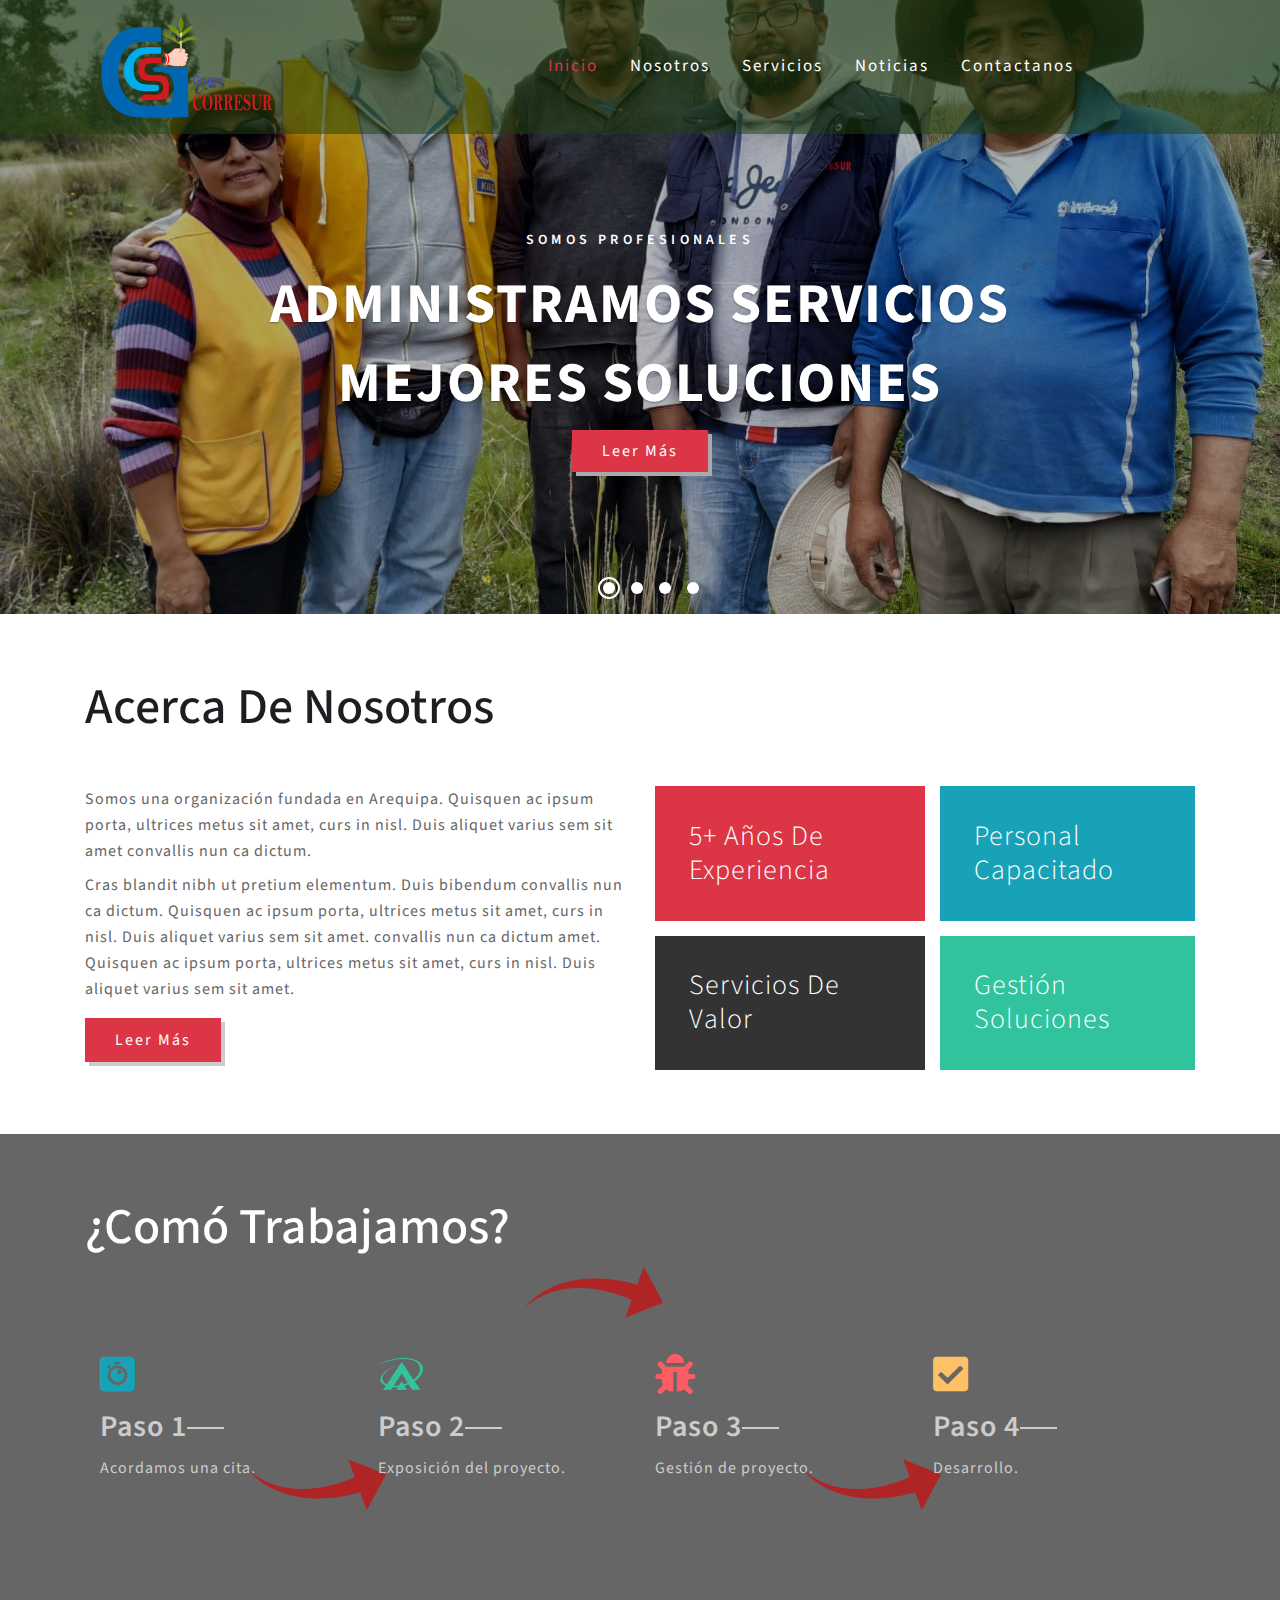
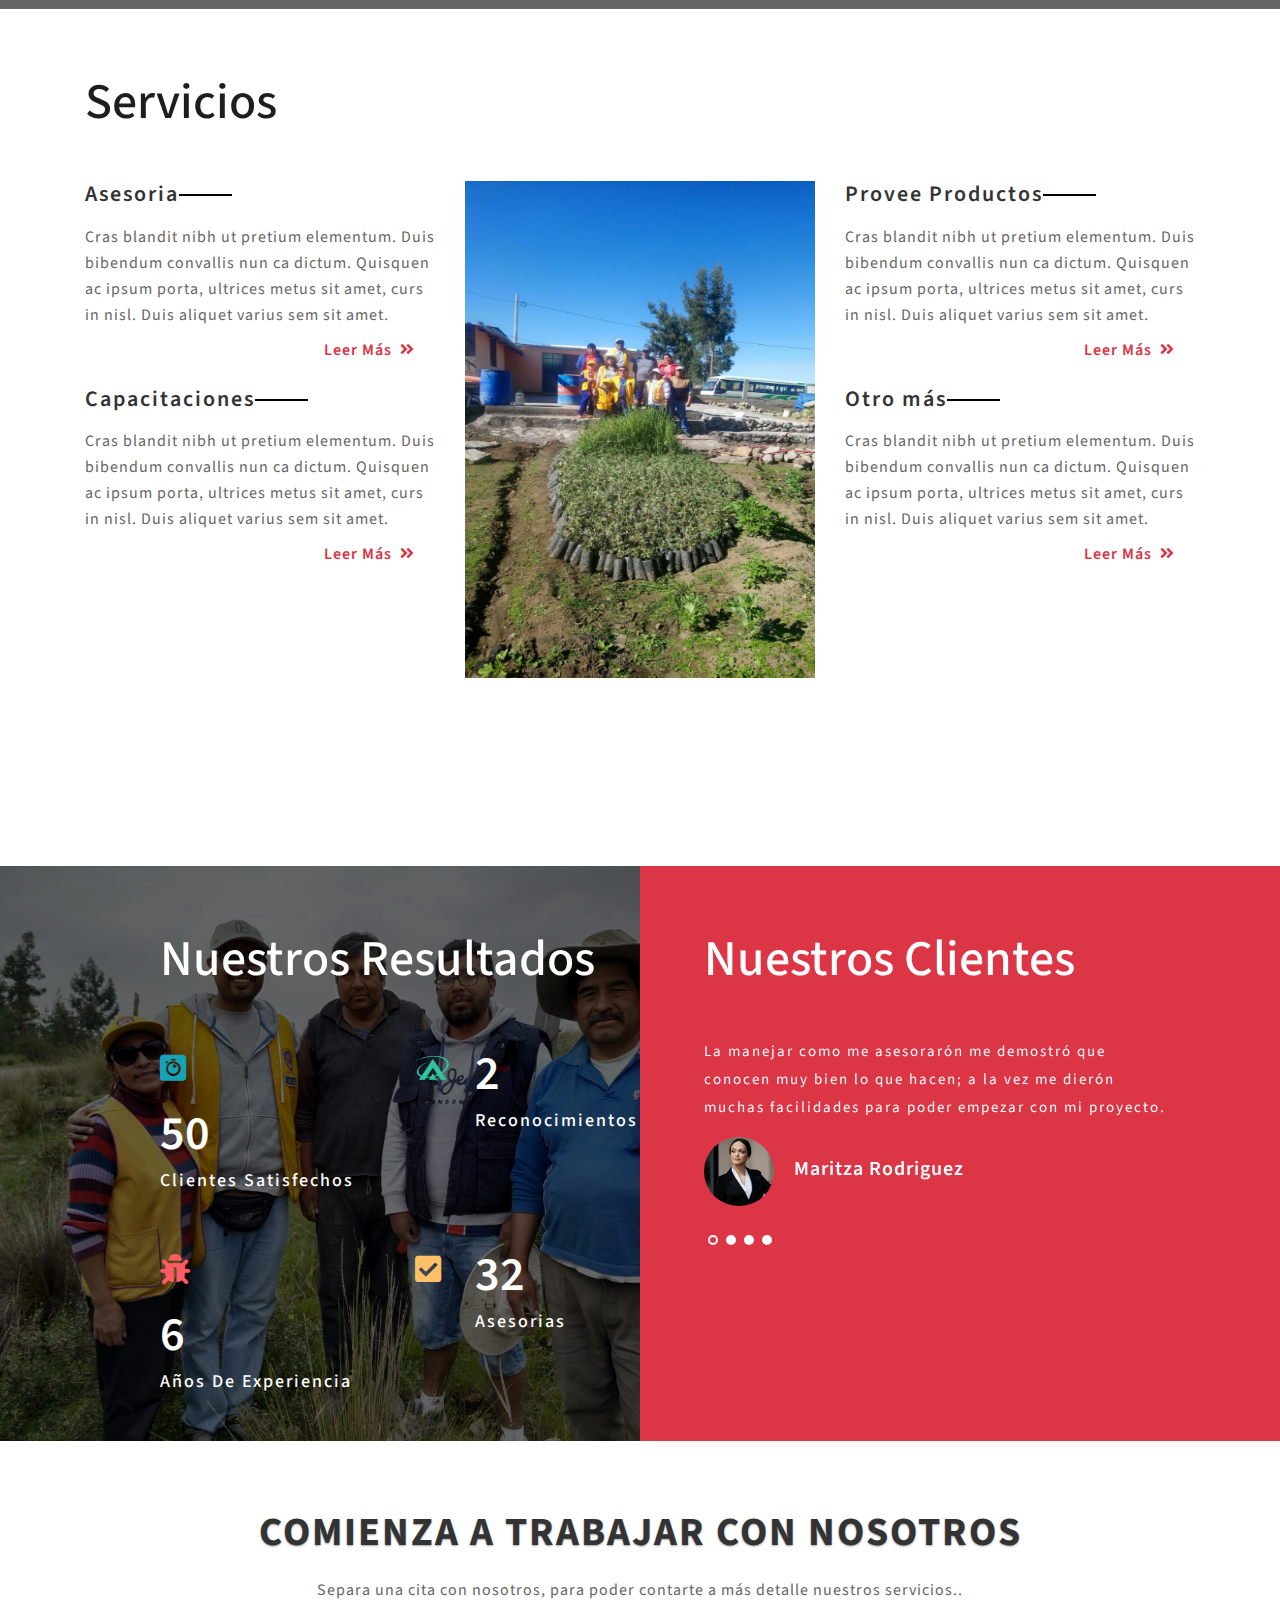
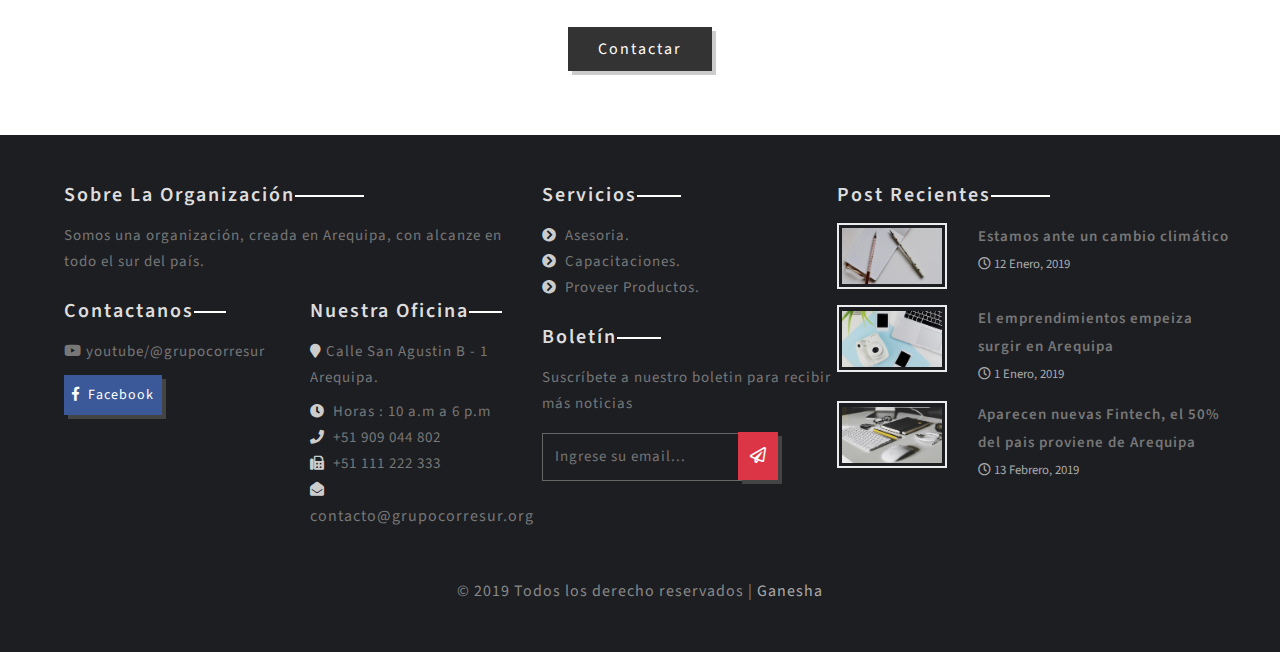
==== primero/index.html @ c4245fae "Primera Plantilla terminada" ====
<!DOCTYPE html>
<html lang="en">
<head>
<title>Grupo Corredores del Sur</title>
	
	<!-- Meta tag Keywords -->
	<meta name="viewport" content="width=device-width, initial-scale=1">
	<meta charset="utf-8">
	<meta name="keywords" content="Corresur Ganesha Arequipa Perú" />
	<script type="application/x-javascript">
		addEventListener("load", function () {
			setTimeout(hideURLbar, 0);
		}, false);

		function hideURLbar() {
			window.scrollTo(0, 1);
		}
	</script>
	<!--// Meta tag Keywords -->
    
	<!-- css files -->
	<link rel="stylesheet" href="css/bootstrap.css"> <!-- Bootstrap-Core-CSS -->
	<link rel="stylesheet" href="css/style.css" type="text/css" media="all" /> <!-- Style-CSS --> 
	<link rel="stylesheet" href="css/mystyles.css" type="text/css" media="all" /> <!-- Style-CSS -->
	<link rel="stylesheet" href="css/fontawesome-all.css"> <!-- Font-Awesome-Icons-CSS -->
	<!-- //css files -->
	
	<link rel="stylesheet" href="css/flexslider.css" type="text/css" media="all" /><!-- for testimonials -->

	<!--web font-->
	<link href="//fonts.googleapis.com/css?family=Source+Sans+Pro:200,200i,300,300i,400,400i,600,600i,700,700i,900,900i&amp;subset=cyrillic,cyrillic-ext,greek,greek-ext,latin-ext,vietnamese" rel="stylesheet">
	<!--//web font-->

</head>

<body>

<!-- header -->
<header>
	<div class="container">
		<nav class="navbar navbar-expand-lg navbar-light">
			<a class="navbar-brand align-items-center" href="index.html">
				<span><img src="images/logo.png" id="logo"></span>
			</a>
			<button class="navbar-toggler ml-md-auto" type="button" data-toggle="collapse" data-target="#navbarSupportedContent" aria-controls="navbarSupportedContent"
				aria-expanded="false" aria-label="Toggle navigation">
				<span class="navbar-toggler-icon"></span>
			</button>

			<div class="collapse navbar-collapse" id="navbarSupportedContent">
				<ul class="navbar-nav mx-auto text-center">
					<li class="nav-item active  mr-lg-3">
						<a class="nav-link" href="index.html">Inicio
							<span class="sr-only">(current)</span>
						</a>
					</li>
					<li class="nav-item  mr-lg-3">
						<a class="nav-link" href="about.html">Nosotros</a>
					</li>
					<li class="nav-item  mr-lg-3">
						<a class="nav-link" href="services.html">Servicios</a>
					</li>
					<li class="nav-item  mr-lg-3">
						<a class="nav-link" href="blog.html">Noticias</a>
					</li>
					<!--
					<li class="nav-item dropdown mr-lg-3">
						<a class="nav-link dropdown-toggle" href="#" id="navbarDropdown" role="button" data-toggle="dropdown" aria-haspopup="true"
							aria-expanded="false">
							CONOCENOS
						</a>
						<div class="dropdown-menu" aria-labelledby="navbarDropdown">
							<a class="dropdown-item" href="blog.html">Noticias</a>
<!--							<div class="dropdown-divider"></div> --
							<a class="dropdown-item" href="about.html">¿Quienes somos?</a>
						</div>
					</li>-->
					<li class="nav-item">
						<a class="nav-link" href="contact.html">Contactanos</a>
					</li>
				</ul>
<!--				<div class="buttons">
					<p><i class="fas mr-1 fa-phone"></i>+51 949 044 802</p>
				</div>
-->
			</div>
		</nav>
	</div>
</header>
<!-- //header -->

<!-- banner -->
<section class="banner" id="home">
	<div class="callbacks_container">
		<ul class="rslides" id="slider3">
			<li>
				<div class="slider-info bg1 w3-agile-grid">
					<div class="bs-slider-overlay">
					<div class="banner-text container agile-info">
						<h5 class="tag text-center mb-3 text-uppercase">Somos profesionales </h5>
						<h1 class="movetxt text-center agile-title text-uppercase">Administramos Servicios</h1>
						<h2 class="movetxt text-center mb-3 agile-title text-uppercase">Mejores Soluciones</h2>
						<a class="bt mt-4 text-capitalize" href="#" data-toggle="modal" data-target="#exampleModalCenter" role="button"> leer más
						</a>
					</div>
					</div>
				</div>
			</li>
			<li>
				<div class="slider-info bg2 w3-agile-grid">
					<div class="bs-slider-overlay">
					<div class="banner-text container agile-info">
						<h5 class="tag text-center mb-3 text-uppercase">Somos únicos</h5>
						<h4 class="movetxt text-center agile-title text-uppercase">Gestion de Capital </h4>
						<h4 class="movetxt text-center mb-3 agile-title text-uppercase">Mejores Soluciones </h4>
						<a class="bt mt-4 text-capitalize" href="#" data-toggle="modal" data-target="#exampleModalCenter" role="button"> leer más
						</a>
					</div>
					</div>
				</div>
			</li>
			<li>
				<div class="slider-info bg3 w3-agile-grid">
					<div class="bs-slider-overlay">
					<div class="banner-text container agile-info">
						<h5 class="tag text-center mb-3 text-uppercase">Somos Creactivos</h5>
						<h4 class="movetxt text-center agile-title text-uppercase">Creamos soluciones</h4>
						<h4 class="movetxt text-center mb-3 agile-title text-uppercase">Alta Calidad </h4>
						<a class="bt mt-4 text-capitalize" href="#" data-toggle="modal" data-target="#exampleModalCenter" role="button"> leer más
						</a>
					</div>
					</div>
				</div>
			</li>
			<li>
				<div class="slider-info bg4 w3-agile-grid">
					<div class="bs-slider-overlay">
					<div class="banner-text container agile-info">
						<h5 class="tag text-center mb-3 text-uppercase">somos tu apoyo</h5>
						<h4 class="movetxt text-center agile-title text-uppercase">Gente Capacitada</h4>
						<h4 class="movetxt text-center mb-3 agile-title text-uppercase">Ideas Innovadoras </h4>
						<a class="bt mt-4 text-capitalize" href="#" data-toggle="modal" data-target="#exampleModalCenter" role="button"> leer más
						</a>
					</div>
					</div>
				</div>
			</li>
		</ul>
	</div>
</section>
<!-- //banner -->

<!-- about -->
<section class="about py-5">
	<div class="container py-md-3">
		<h3 class="heading mb-md-5 mb-4">acerca de nosotros</h3>
		<div class="row about-grids agile-info">
			<div class="col-lg-6 mb-lg-0 w3-agile-grid mb-5">
				<p>Somos una organización fundada en Arequipa. Quisquen ac ipsum porta, ultrices metus sit amet,
				curs in nisl. Duis aliquet varius sem sit amet convallis nun ca dictum.</p>
				<p class="mt-2 mb-3">Cras blandit nibh ut pretium elementum. Duis bibendum convallis nun ca dictum. Quisquen ac ipsum porta, ultrices metus sit amet,
				curs in nisl. Duis aliquet varius sem sit amet. convallis nun ca dictum amet. Quisquen ac ipsum porta, ultrices metus sit amet,
					curs in nisl. Duis aliquet varius sem sit amet.</p>
				<a href="about.html">Leer Más </a>
			</div>
			<div class="col-lg-3 col-md-4 w3-agile-grid pr-md-0">
				<h3 class="margin">5+ años de experiencia</h3>
				<h3 class="black">Servicios de valor</h3>
			</div>
			<div class="col-lg-3 col-md-4 w3-agile-grid mt-md-0 mt-4">
				<h3 class="margin green">Personal Capacitado</h3>
				<h3 class="grey">Gestión Soluciones</h3>
			</div>
		</div>
	</div>
</section>
<!-- //about -->

<!-- how we work -->
<section class="work">
	<div class="work-layer py-5">
	<div class="container py-md-3">
		<h3 class="heading mb-lg-5 mb-4">¿Comó trabajamos?</h3>
		<div class="row join agile-info">
			<div class="col-md-3 col-sm-6 steps-reach w3-agile-grid">
				<span class="fab fa-algolia"></span>
				<h4>Paso 1</h4>
				<p>Acordamos una cita.</p>
				<div class="style-border">
					<img src="images/sty1.png" alt="">
				</div>
			</div>
			<div class="col-md-3 col-sm-6 mt-sm-0 mt-5 steps-reach w3-agile-grid">
				<span class="fab fa-asymmetrik"></span>
				<h4>Paso 2</h4>
				<p>Exposición del proyecto.</p>
				<div class="style-border second-border">
					<img src="images/sty2.png" alt="">
				</div>
			</div>
			<div class="col-md-3 col-sm-6 mt-md-0 mt-5 pt-md-0 pt-sm-5 steps-reach w3-agile-grid">
				<span class="fas fa-bug" aria-hidden="true"></span>
				<h4>Paso 3</h4>
				<p>Gestión de proyecto.</p>
				<div class="style-border">
					<img src="images/sty1.png" alt="">
				</div>
			</div>
			<div class="col-md-3 col-sm-6 mt-md-0 mt-5 pt-md-0 pt-sm-5 steps-reach w3-agile-grid">
				<span class="fas fa-check-square" aria-hidden="true"></span>
				<h4>Paso 4</h4>
				<p>Desarrollo.</p>
			</div>
		</div>
	</div>
	</div>
</section>
<!-- //how we work -->

<!-- management services -->
<section class="services py-5">
	<div class="container agile-info py-md-3">
		<h3 class="heading mb-lg-5 mb-4">Servicios</h3>
		<div class="row service_grids">
			<div class="col-lg-4 w3-agile-grid">
				<div class="grid">
					<h4 class="mb-3">Asesoria</h4>
					<p>Cras blandit nibh ut pretium elementum. Duis bibendum convallis nun ca dictum. Quisquen ac ipsum porta, ultrices metus sit amet,
					curs in nisl. Duis aliquet varius sem sit amet.</p>
					<a href="#" data-toggle="modal" data-target="#exampleModalCenter" role="button">Leer Más <span class="fas ml-1 fa-angle-double-right"></span> </a>
				</div>
				<div class="grid mt-4">
					<h4 class="mb-3">Capacitaciones</h4>
					<p>Cras blandit nibh ut pretium elementum. Duis bibendum convallis nun ca dictum. Quisquen ac ipsum porta, ultrices metus sit amet,
					curs in nisl. Duis aliquet varius sem sit amet.</p>
					<a href="#" data-toggle="modal" data-target="#exampleModalCenter" role="button">Leer Más <span class="fas ml-1 fa-angle-double-right"></span> </a>
				</div>
			</div>
			<div class="col-lg-4 col-md-6 my-lg-0 my-5">
				<img src="images/vertical.jpg" alt="" class="img-fluid" id="imgVertical"/>
			</div>
			<div class="col-lg-4 w3-agile-grid">
				<div class="grid">
					<h4 class="mb-3">Provee Productos</h4>
					<p>Cras blandit nibh ut pretium elementum. Duis bibendum convallis nun ca dictum. Quisquen ac ipsum porta, ultrices metus sit amet,
					curs in nisl. Duis aliquet varius sem sit amet.</p>
					<a href="#" data-toggle="modal" data-target="#exampleModalCenter" role="button">Leer Más <span class="fas ml-1 fa-angle-double-right"></span> </a>
				</div>
				<div class="grid mt-4">
					<h4 class="mb-3">Otro más</h4>
					<p>Cras blandit nibh ut pretium elementum. Duis bibendum convallis nun ca dictum. Quisquen ac ipsum porta, ultrices metus sit amet,
					curs in nisl. Duis aliquet varius sem sit amet.</p>
					<a href="#" data-toggle="modal" data-target="#exampleModalCenter" role="button">Leer Más <span class="fas ml-1 fa-angle-double-right"></span> </a>
				</div>
			</div>
		</div>
	</div>
</section>
<!-- //management services -->

<!-- servicesbottom -->
<section class="service-bottom">
	<div class="container-fluid">
		<div class="row">
			<!-- Counter -->
			<div class="col-lg-6 p-0 services-bottom">
				<div class="layer agile-info">
					<h3 class="heading mb-lg-5 mb-4">Nuestros Resultados</h3>
					<div class="row">
						<div class="col-sm-6 col-6 agileits_w3layouts_about_counter_left w3-agile-grid">
							<div class="countericon">
								<span class="fab fa-algolia" aria-hidden="true"></span>
							</div>
							<div class="counterinfo agile-info">
								<p class="counter">50</p>
								<h3>Clientes Satisfechos</h3>
							</div>
							<div class="clearfix"> </div>
						</div>
						<div class="col-sm-6 col-6 agileits_w3layouts_about_counter_left w3-agile-grid">
							<div class="countericon">
								<span class="fab fa-asymmetrik" aria-hidden="true"></span>
							</div>
							<div class="counterinfo agile-info">
								<p class="counter">2</p>
								<h3>Reconocimientos</h3>
							</div>
							<div class="clearfix"> </div>
						</div>
						<div class="col-sm-6 col-6 mt-5 agileits_w3layouts_about_counter_left w3-agile-grid">
							<div class="countericon">
								<span class="fas fa-bug" aria-hidden="true"></span>
							</div>
							<div class="counterinfo agile-info">
								<p class="counter">6</p>
								<h3>Años de Experiencia</h3>
							</div>
							<div class="clearfix"> </div>
						</div>
						<div class="col-sm-6 col-6 mt-5 agileits_w3layouts_about_counter_left w3-agile-grid">
							<div class="countericon">
								<span class="fas fa-check-square" aria-hidden="true"></span>
							</div>
							<div class="counterinfo agile-info">
								<p class="counter">32</p>
								<h3>Asesorias</h3>
							</div>
							<div class="clearfix"> </div>
						</div>
					</div>
				</div>
			</div>
			<!-- //Counter -->
			<!-- Clients -->
			<div class=" col-lg-6 clients">
				<h3 class="heading mb-lg-5 mb-4">Nuestros Clientes</h3>
				<section class="slider w3-agile-grid">
					<div class="flexslider">
						<ul class="slides">
							<li>
									<p>La manejar como me asesorarón me demostró que conocen muy bien lo que hacen; a la vez me dierón muchas facilidades para poder empezar con mi proyecto.</p>
									<div class="client">
										<img src="images/c1.jpg" alt="" />
										<h5>Maritza Rodriguez</h5>
										<div class="clearfix"> </div>
									</div>
							</li>
							<li>
									<p>Lorem ipsum dolor sit amet, consectetur adipiscing elit, sed do eiusmod tempor incididunt ut labore et dolore magna aliqua. Ut enim ad minim veniam, quis nostrud exercitation .</p>
									<div class="client">
									<img src="images/c1.jpg" alt="" />
										<h5>Erick Tamayo</h5>
										<div class="clearfix"> </div>
									</div>
							</li>
							<li>
									<p>Lorem ipsum dolor sit amet, consectetur adipiscing elit, sed do eiusmod tempor incididunt ut labore et dolore magna aliqua. Ut enim ad minim veniam, quis nostrud exercitation .</p>
									<div class="client">
									<img src="images/c1.jpg" alt="" />
										<h5>Kenny Lazo</h5>
										<div class="clearfix"> </div>
									</div>
							</li>
							<li>
									<p>Lorem ipsum dolor sit amet, consectetur adipiscing elit, sed do eiusmod tempor incididunt ut labore et dolore magna aliqua. Ut enim ad minim veniam, quis nostrud exercitation .</p>
									<div class="client">
									<img src="images/c1.jpg" alt="" />
										<h5>Arturo Mendez</h5>
										<div class="clearfix"> </div>
									</div>
							</li>
						</ul>
					</div>
				</section>
			</div>
			<div class="clearfix"> </div>
			<!-- //Clients -->
		</div>
	</div>
</section>
<!-- //servicesbottom -->

<!-- quotes -->
<section class="quotes py-5 text-center">
	<div class="container py-md-3">
		<div class="quotes-info agile-info-quotes">
			<h3 class="mb-3">Comienza a trabajar con nosotros</h3>
			<p>Separa una cita con nosotros, para poder contarte a más detalle nuestros servicios..</p>
			<a class="bt mt-4 text-capitalize start" href="contact.html" role="button"> Contactar</a>
		</div>
	</div>
</section>
<!-- //quotes -->

<!-- footer -->	
<footer>
	<div class="container-fluid p-5">
		<div class="row footer-gap">
			<div class="col-lg-5 mb-lg-0 mb-4">
				<h3 class="text-capitalize mb-3">Sobre la Organización</h3>
				<p>Somos una organización, creada en Arequipa, con alcanze en todo el sur del país. </p>
				<div class="row mt-4">
					<div class="col-md-6">
						<h3 class="text-capitalize mb-3">Contactanos</h3>
						<p><span class="fab fa-youtube mb-4"></span> youtube/@grupocorresur</p>
						<a href="#" class="facebook mr-2"><span class="fab mr-1 fa-facebook-f"></span> Facebook</a>
					</div>
					<div class="col-md-6 mt-md-0 mt-5">
						<h3 class="text-capitalize mb-3">Nuestra Oficina</h3>
						<address class="mb-0">
							<p class="mb-2"><i class="fas fa-map-marker"></i> Calle San Agustin B - 1<br> Arequipa.</p>
							<p><i class="fas mr-1 fa-clock"></i> Horas : 10 a.m a 6 p.m</p>
							<p><i class="fas mr-1 fa-phone"></i> +51 909 044 802</p>
							<p><i class="fas mr-1 fa-fax"></i> +51 111 222 333 </p>
							<p><i class="fas mr-1 fa-envelope-open"></i> <a href="mailto:contacto@grupocorresur.org">contacto@grupocorresur.org</a></p>
						</address>
					</div>
				</div>
			</div>
			<div class="col-lg-3 col-md-6 mt-lg-0 mt-sm-0 p-md-0">
				<h3 class="text-capitalize mb-3">Servicios</h3>
				<ul>
					<li><i class="fas mr-1 fa-chevron-circle-right"></i> Asesoria.</li>
					<li><i class="fas mr-1 fa-chevron-circle-right"></i> Capacitaciones.</li>
					<li><i class="fas mr-1 fa-chevron-circle-right"></i> Proveer Productos.</li>
				</ul>
				<h3 class="text-capitalize mt-4 mb-3">Boletín</h3>
				<p class="mb-3">Suscríbete a nuestro boletin para recibir más noticias</p>
				<form action="#" method="post">
					<input type="email" name="Email" placeholder="Ingrese su email..." required="">
					<button class="btn1"><i class="far fa-paper-plane"></i></button>
					<div class="clearfix"> </div>
				</form>
			</div>
			<div class="col-lg-4 col-md-6 mt-lg-0 mt-md-0 mt-4 p-md-0">
				<h3 class="text-capitalize mb-3">Post Recientes</h3>
				<div class="blog-grids row mb-3">
					<div class="col-md-4 col-sm-3 col-4 pr-sm-3 pr-0 blog-grid-left">
						<a href="single.html">
							<img src="images/f1.jpg" class="img-fluid" alt="">
						</a>
					</div>
					<div class="col-md-8 col-sm-9 col-8 blog-grid-right">
						<h5>
							<a href="single.html">Estamos ante un cambio climático</a>
						</h5>
						<div class="sub-meta">
							<span>
								<i class="far fa-clock"></i> 12 Enero, 2019</span>
						</div>
					</div>
				</div>
				<div class="blog-grids row mb-3">
					<div class="col-md-4 col-sm-3 col-4 pr-sm-3 pr-0 blog-grid-left">
						<a href="single.html">
							<img src="images/f2.jpg" class="img-fluid" alt="">
						</a>
					</div>
					<div class="col-md-8 col-sm-9 col-8 blog-grid-right">
						<h5>
							<a href="single.html">El emprendimientos empeiza surgir en Arequipa</a>
						</h5>
						<div class="sub-meta">
							<span>
								<i class="far fa-clock"></i> 1 Enero, 2019</span>
						</div>
					</div>
				</div>
				<div class="blog-grids row">
					<div class="col-md-4 col-sm-3 col-4 pr-sm-3 pr-0 blog-grid-left">
						<a href="single.html">
							<img src="images/f3.jpg" class="img-fluid" alt="">
						</a>
					</div>
					<div class="col-md-8 col-sm-9 col-8 blog-grid-right">
						<h5>
							<a href="single.html">Aparecen nuevas Fintech, el 50% del pais proviene de Arequipa </a>
						</h5>
						<div class="sub-meta">
							<span>
								<i class="far fa-clock"></i> 13 Febrero, 2019</span>
						</div>
					</div>
				</div>
			</div>
		</div>
	</div>
	<div class="copyright pb-sm-5 pb-4 text-center">
		<p>© 2019 Todos los derecho reservados | <a href="http://www.ganesha.pe" target="_blank">Ganesha</a></p>
	</div>
</footer>
<!-- footer -->

	<!-- Vertically centered Modal -->
	<div class="modal fade" id="exampleModalCenter" tabindex="-1" role="dialog" aria-labelledby="exampleModalCenterTitle" aria-hidden="true">
	  <div class="modal-dialog modal-dialog-centered" role="document">
		<div class="modal-content">
		  <div class="modal-header">
			<h5 class="modal-title text-uppercase text-center" id="exampleModalLongTitle"><span class="fab fa-asymmetrik"></span> Grupo Corresur</h5>
			<button type="button" class="close" data-dismiss="modal" aria-label="Close">
			  <span aria-hidden="true">&times;</span>
			</button>
		  </div>
		  <div class="modal-body">
			<img src="images/banner1.jpg" class="img-fluid mb-3" alt="Modal Image" />
			Vivamus eget est in odio tempor interdum. Mauris maximus fermentum arcu, ac finibus ante. Sed mattis risus at ipsum elementum, ut auctor turpis cursus. Sed sed odio pharetra, aliquet velit cursus, vehicula enim. Mauris porta aliquet magna, eget laoreet ligula.
		  </div>
		  <div class="modal-footer">
			<button type="button" class="btn btn-secondary" data-dismiss="modal">Close</button>
			<button type="button" class="btn btn-primary">Save changes</button>
		  </div>
		</div>
	  </div>
	</div>
	<!-- //Vertically centered Modal -->

	<!-- js -->
	<script type="text/javascript" src="js/jquery-2.1.4.min.js"></script>
	<script type="text/javascript" src="js/bootstrap.js"></script> <!-- Necessary-JavaScript-File-For-Bootstrap --> 
	<!-- //js -->	
	
	<!-- Stats-Number-Scroller-Animation-JavaScript -->
		<script src="js/waypoints.min.js"></script> 
		<script src="js/counterup.min.js"></script> 
		<script>
			jQuery(document).ready(function( $ ) {
				$('.counter').counterUp({
					delay: 100,
					time: 1000
				});
			});
		</script>
	<!-- //Stats-Number-Scroller-Animation-JavaScript -->
	
	<!-- Banner Responsiveslides -->
	<script src="js/responsiveslides.min.js"></script>
	<script>
		// You can also use "$(window).load(function() {"
		$(function () {
			// Slideshow 4
			$("#slider3").responsiveSlides({
				auto: true,
				pager: true,
				nav: false,
				speed: 500,
				namespace: "callbacks",
				before: function () {
					$('.events').append("<li>before event fired.</li>");
				},
				after: function () {
					$('.events').append("<li>after event fired.</li>");
				}
			});

		});
	</script>
	<!-- // Banner Responsiveslides -->

	<!-- start-smoth-scrolling -->
	<script src="js/SmoothScroll.min.js"></script>
	<script type="text/javascript" src="js/move-top.js"></script>
	<script type="text/javascript" src="js/easing.js"></script>
	<script type="text/javascript">
		jQuery(document).ready(function($) {
			$(".scroll").click(function(event){		
				event.preventDefault();
				$('html,body').animate({scrollTop:$(this.hash).offset().top},1000);
			});
		});
	</script>
	<!-- here stars scrolling icon -->
	<script type="text/javascript">
		$(document).ready(function() {
			/*
				var defaults = {
				containerID: 'toTop', // fading element id
				containerHoverID: 'toTopHover', // fading element hover id
				scrollSpeed: 1200,
				easingType: 'linear' 
				};
			*/
								
			$().UItoTop({ easingType: 'easeOutQuart' });
								
			});
	</script>
	<!-- //here ends scrolling icon -->
	<!-- start-smoth-scrolling -->

	<!-- FlexSlider-JavaScript -->
	<script defer src="js/jquery.flexslider.js"></script>
	<script type="text/javascript">
		$(function(){
			SyntaxHighlighter.all();
				});
				$(window).load(function(){
				$('.flexslider').flexslider({
					animation: "slide",
					start: function(slider){
						$('body').removeClass('loading');
					}
			});
		});
	</script>
	<!-- //FlexSlider-JavaScript -->

</body>
</html>
---- primero/css/style.css ----
/*--
Author: W3layouts
Author URL: http://w3layouts.com
License: Creative Commons Attribution 3.0 Unported
License URL: http://creativecommons.org/licenses/by/3.0/
--*/
body{
	padding:0;
	margin:0;
	background:#fff;
	position:relative;
	font-family: 'Source Sans Pro', sans-serif;
}
body a{
    transition:0.5s all;
	-webkit-transition:0.5s all;
	-moz-transition:0.5s all;
	-o-transition:0.5s all;
	-ms-transition:0.5s all;
}
a:hover{
	text-decoration:none;
}
input[type="button"],input[type="submit"],.contact-form input[type="submit"]{
	transition:0.5s all;
	-webkit-transition:0.5s all;
	-moz-transition:0.5s all;
	-o-transition:0.5s all;
	-ms-transition:0.5s all;
}
h1,h2,h3,h4,h5,h6{
	margin:0;	
}	
p{
	margin:0;
}
ul{
	margin:0;
	padding:0;
}
label{
	margin:0;
}
img{
	width:100%;
}

/* header */
header {
    position: absolute;
    z-index: 9;
    width: 100%;
    background: rgba(32, 65, 15, 0.53);
}
.buttons p i {
    color: #fafff8;
    background: #dc3545;
    padding: 12px;
    font-size: 11px;
    border-radius: 50%;
}
header h1 {
    line-height: 0;
}
.navbar{
	padding: 1rem;
}
a.navbar-brand i.fas {
    font-size: 35px;
    margin-right: 10px;
    color: #e2b13c;
}

.navbar-light .navbar-brand {
    font-size: 2em;
    color: #fff;
    padding: 0;
    text-transform: uppercase;
    font-weight: 700;
    margin: 0;
    letter-spacing: 1px;
    text-shadow: 0 1px 2px rgba(0, 0, 0, 0.37);
}
a.navbar-brand span{
	color: #dc3545;
}
.navbar-light .navbar-brand:hover, .navbar-light .navbar-brand:focus {
    color: #ff2a00;
}
header h1 a span {
    color: #09db1f;
    display: block;
    font-size: 12px;
    letter-spacing: 5px;
    word-spacing: 5px;
}

.navbar-light .navbar-nav .nav-link {
    text-transform: capitalize;
    color: #fff;
    letter-spacing: 2px;
	font-size: 17px;
}
.dropdown-item{
    font-weight: 600;
    text-transform: capitalize;
    color: #333;
    letter-spacing: 2px;
}
.navbar-light .navbar-nav .nav-link:hover,
.navbar-light .navbar-nav .nav-link:focus,
.navbar-light .navbar-nav .show>.nav-link,
.navbar-light .navbar-nav .active>.nav-link,
.navbar-light .navbar-nav .nav-link.show,
.navbar-light .navbar-nav .nav-link.active ,.dropdown-item:hover{
    color: #dc3545;
    background: transparent;
    border-radius: 5px;
}
.dropdown-item.active, .dropdown-item:active {
    color: #dc3545;
    text-decoration: none;
    background-color: transparent;
}
.w3ls-btn,.w3ls-btn1:hover {
    letter-spacing: 1px;
    font-size: 15px;
    background: #e2b13c;
    border-color: #e2b13c;
}
.w3ls-btn:hover,.w3ls-btn1  {
    background: #333;
    border-color: #333;
    letter-spacing: 1px;
    font-size: 15px;
}
.buttons p {
    margin: 0;
    color: #1cff00;
    font-size: 16px;
    letter-spacing: 1px;
}
/*-- //header --*/


/*-- banner --*/
.bg1 {
    background: url(../images/banner1.jpg)no-repeat center;
    -webkit-background-size: cover;
    -moz-background-size: cover;
    -o-background-size: cover;
    -ms-background-size: cover;
    background-size: cover;
    height: 48vw;
}

.bg2 {
    background: url(../images/banner2.jpg)no-repeat center;
    -webkit-background-size: cover;
    -moz-background-size: cover;
    -o-background-size: cover;
    -ms-background-size: cover;
    background-size: cover;
    height: 48vw;
}

.bg3 {
    background: url(../images/banner3.jpg)no-repeat center;
    -webkit-background-size: cover;
    -moz-background-size: cover;
    -o-background-size: cover;
    -ms-background-size: cover;
    background-size: cover;
    height: 48vw;
}
.bg4 {
    background: url(../images/banner4.jpg)no-repeat center;
    -webkit-background-size: cover;
    -moz-background-size: cover;
    -o-background-size: cover;
    -ms-background-size: cover;
    background-size: cover;
    height: 48vw;
}

.banner-text {
    padding: 18vw 0 0;
    text-align: center;
}

/*-- text Slider --*/

#slider {
    box-shadow: none;
    -moz-box-shadow: none;
    -webkit-box-shadow: none;
    margin: 0 auto;
}

.rslides_tabs {
    list-style: none;
    padding: 0;
    background: rgba(0, 0, 0, .25);
    box-shadow: 0 0 1px rgba(255, 255, 255, .3), inset 0 0 5px rgba(0, 0, 0, 1.0);
    -moz-box-shadow: 0 0 1px rgba(255, 255, 255, .3), inset 0 0 5px rgba(0, 0, 0, 1.0);
    -webkit-box-shadow: 0 0 1px rgba(255, 255, 255, .3), inset 0 0 5px rgba(0, 0, 0, 1.0);
    font-size: 18px;
    list-style: none;
    margin: 0 auto 50px;
    max-width: 540px;
    padding: 10px 0;
    text-align: center;
    width: 100%;
}

.rslides_tabs li {
    display: inline;
    float: none;
    margin-right: 1px;
}

.rslides_tabs a {
    width: auto;
    line-height: 20px;
    padding: 9px 20px;
    height: auto;
    background: transparent;
    display: inline;
}

.rslides_tabs li:first-child {
    margin-left: 0;
}

.rslides_tabs .rslides_here a {
    background: rgba(255, 255, 255, .1);
    color: #fff;
    font-weight: bold;
}

.events {
    list-style: none;
}

.callbacks_container {
    position: relative;
}

.callbacks li {
    position: absolute;
    width: 100%;
    left: 0;
    top: 0;
}

.callbacks_tabs li {
    display: block;
    margin: 0.5em 0;
}

.callbacks_tabs a {
    height: 12px;
    width: 12px;
    display: inline-block;
    background: #fff;
    -webkit-border-radius: 50%;
    border-radius: 50%;
    -moz-border-radius: 50%;
    -ms-border-radius: 50%;
    -o-border-radius: 50%;
    position: relative;
    font-size: 0;
}

.callbacks_tabs a:after {
    content: "";
    position: absolute;
    width: 22px;
    height: 22px;
    border: 1px solid white;
    -webkit-border-radius: 50%;
    border-radius: 50%;
    -moz-border-radius: 50%;
    -ms-border-radius: 50%;
    -o-border-radius: 50%;
    top: -5px;
    left: -5px;
    -webkit-transform: scale(0);
    -moz-transform: scale(0);
    -o-transform: scale(0);
    transform: scale(0);
    -ms-transform: scale(0);
    -webkit-transition: .5s all;
    -moz-transition: .5s all;
    transition: .5s all;
}

.callbacks_here a:after {
    border-color: #fff;
    -webkit-transform: scale(1);
    -moz-transform: scale(1);
    -o-transform: scale(1);
    transform: scale(1);
    -ms-transform: scale(1);
}

/*
.callbacks_nav {
	position: absolute;
	-webkit-tap-highlight-color: rgba(0, 0, 0, 0);
	top: 78%;
	opacity: 0.7;
	z-index: 3;
	text-indent: -9999px;
	overflow: hidden;
	text-decoration: none;
	height: 34px;
	width: 34px;
	background: url("../images/left.png") no-repeat 0px 0px;
}
.callbacks_nav.prev {
	left: auto;
	background: url("../images/back.png") no-repeat 0px 0px;
	left: 18em;
}
.callbacks_nav.next {
	left: auto;
	background: url("../images/next.png") no-repeat 0px 0px;
	right: 18em;
}
.callbacks_nav:active {
	opacity: 1.0;
}
.callbacks2_nav:active {
	opacity: 1.0;
}*/

#slider-pager a {
    display: inline-block;
}

#slider-pager span {
    float: left;
}

#slider-pager span {
    width: 100px;
    height: 15px;
    background: #fff;
    display: inline-block;
    border-radius: 30em;
    opacity: 0.6;
}

#slider-pager .rslides_here a {
    background: #FFF;
    border-radius: 30em;
    opacity: 1;
}

#slider-pager a {
    padding: 0;
}

#slider-pager li {
    display: inline-block;
}

.rslides {
    position: relative;
    list-style: none;
    overflow: hidden;
    padding: 0;
    margin: 0;
    width: 100%;
}

.rslides li {
    -webkit-backface-visibility: hidden;
    position: absolute;
    display: none;
    left: 0%;
    top: 0;
    width: 100%;
}

.rslides li {
    position: relative;
    display: block;
    float: none;
}

.rslides img {
    height: auto;
    border: 0;
}

.callbacks_tabs li {
    display: inline-block;
}

.callbacks li {
    position: absolute;
    width: 100%;
    left: 0;
    top: 0;
}

.callbacks_tabs li {
    display: inline-block;
    margin: 0 0.5em;
}

.callbacks_tabs a {
    height: 12px;
    width: 12px;
    display: inline-block;
    background: #fff;
    -webkit-border-radius: 50%;
    border-radius: 50%;
    -moz-border-radius: 50%;
    -ms-border-radius: 50%;
    -o-border-radius: 50%;
    position: relative;
    font-size: 0;
}

.callbacks_tabs a:after {
    content: "";
    position: absolute;
    width: 22px;
    height: 22px;
    border: 2px solid white;
    -webkit-border-radius: 50%;
    border-radius: 50%;
    -moz-border-radius: 50%;
    -ms-border-radius: 50%;
    -o-border-radius: 50%;
    top: -5px;
    left: -5px;
    -webkit-transform: scale(0);
    -moz-transform: scale(0);
    -o-transform: scale(0);
    transform: scale(0);
    -ms-transform: scale(0);
    -webkit-transition: .5s all;
    -moz-transition: .5s all;
    transition: .5s all;
}

.callbacks_here a:after {
    border-color: #fff;
    -webkit-transform: scale(1);
    -moz-transform: scale(1);
    -o-transform: scale(1);
    transform: scale(1);
    -ms-transform: scale(1);
}

p.sub-para {
    font-size: 18px;
    color: #fff;
    letter-spacing: 2px;
    font-weight: 300;
}

.callbacks_tabs {
    list-style: none;
    position: absolute;
    left: 46.5%;
    bottom: 20px;
    z-index: 2;
    border-radius: 5px;
}

.slider-top span {
    font-weight: 600;
}

.home h3 {
    font-size: 2em;
    color: #ffffff;
    letter-spacing: 2px;
    font-weight: 400;
    line-height: 1.15em;
}

.slider-info p {
    color: #e8e8e8;
    font-size: 16px;
    letter-spacing: 3px;
    margin-top: 1em;
    text-transform: capitalize;
}

.slider-info a {
    color: #fff;
    font-size: 16px;
    background: #dc3545;
    padding: 10px 30px;
    letter-spacing: 2px;
     box-shadow: 4px 4px #aaa;
    -webkit-box-shadow: 4px 4px #aaa;
    -o-box-shadow: 4px 4px #aaa;
    -moz-box-shadow: 4px 4px #aaa;
    -ms-box-shadow: 4px 4px #aaa;
}
.slider-info a:hover {
    background: #333;
}

/* //text slider */

.bs-slider-overlay {
    position: absolute;
    top: 0;
    left: 0;
    width: 100%;
    height: 100%; 
    background: rgba(0, 0, 0, 0.3);
}
.bs-slider-overlay1 {
    width: 100%;
    height: 100%; 
	background: url(../images/dott.png)repeat 0px 0px;
    background-size: 2px;
    -webkit-background-size: 2px;
    -moz-background-size: 2px;
    -o-background-size: 2px;
    -ms-background-size: 2px;
}
h4.agile-title,h1.agile-title,h2.agile-title {
    letter-spacing: 2px;
    line-height: 1.4em;
    text-shadow: 0 1px 2px rgba(0, 0, 0, 0.37);
    font-size: 3.5em;
    font-weight: 700;
	color: #fff;
}
h5.tag {
    display: block;
    font-weight: 600;
    color: #fff;
    font-size: 14px;
    line-height: 20px;
    text-transform: uppercase;
    letter-spacing: 4.2px;
}
/*-- //banner --*/

/*-- services --*/
h2.heading,h3.heading {
    font-size: 50px;
    text-transform: capitalize;
    letter-spacing: 0px;
    color: #1d1e22;
}
.service_grids h4 {
    font-weight: 600;
    font-size: 22px;
    letter-spacing: 2px;
    color: #333;
    position: relative;
}
.service_grids h4:after {
    position: absolute;
    content: '';
    width: 15%;
    height: 2px;
    background: #000;
    top: 50%;
}
.service_grids p {
    margin: 0;
    font-size: 16px;
    letter-spacing: 1px;
    color: #666;
    line-height: 26px;
}
.service_grids a {
    font-size: 16px;
    color: #dc3545;
    letter-spacing: 1px;
    font-weight: 600;
    text-align: right;
    display: block;
    margin-top: 10px;
    margin-right: 20px;
}
/*-- //services --*/

/*-- quotes --*/
.quotes h3 {
    letter-spacing: 2px;
    line-height: 1.4em;
    text-shadow: 0 1px 2px rgba(0, 0, 0, 0.37);
    font-size: 2.5em;
    font-weight: 700;
    color: #333;
    text-transform: uppercase;
}
.quotes p {
    margin: 0;
    font-size: 16px;
    letter-spacing: 1px;
    color: #666;
    line-height: 26px;
}
.quotes-info {
    padding: 0 10em;
}
.quotes a {
    color: #fff;
    font-size: 16px;
    background: #dc3545;
    padding: 10px 30px;
    letter-spacing: 2px;
     display: inline-block;
    box-shadow: 4px 4px #ccc;
    -webkit-box-shadow: 4px 4px #ccc;
    -o-box-shadow: 4px 4px #ccc;
    -moz-box-shadow: 4px 4px #ccc;
    -ms-box-shadow: 4px 4px #ccc;
}
.quotes a.start {
    color: #fff;
    font-size: 16px;
    background: #333;
    padding: 10px 30px;
    letter-spacing: 2px;
     display: inline-block;
    box-shadow: 4px 4px #ccc;
    -webkit-box-shadow: 4px 4px #ccc;
    -o-box-shadow: 4px 4px #ccc;
    -moz-box-shadow: 4px 4px #ccc;
    -ms-box-shadow: 4px 4px #ccc;
}
.quotes a:hover{
    background: #333;
}
.quotes a.start:hover{
    background: #dc3545;
}
/*-- //quotes --*/

/*-- services-bottom --*/
.services-bottom {
    background: url(../images/banner2.jpg) no-repeat 0px 0px;
    background-size: cover;
}
.layer {
    background: rgba(0, 0, 0, 0.6);
    padding: 4em 0em 3em 13em;
	height: 100%;
}
.agileits_w3layouts_about_counter_left span {
    font-size: 30px;
    width: 60px;
    height: 60px;
    line-height: 60px;
}
.agileits_w3layouts_about_counter_left p {
    font-size: 3em;
    font-weight: 600;
    color: #fff;
}
.agileits_w3layouts_about_counter_left h3 {
    color: #fff;
    font-size: 18px;
    text-transform: capitalize;
    letter-spacing: 2px;
}
.countericon, .counterinfo {
    float: left;
}
.agileits_w3layouts_about_counter_left:nth-child(4),.agileits_w3layouts_about_counter_left:nth-child(5){
    margin-bottom: 0em;
}
/*-- //services-bottom --*/
/*-- clients--*/
.clients{
    background: #232323;
    background: #dc3545;
    padding: 4em 10em 4em 4em;
}
.clients h3,.service-bottom h3,.work h3{
	color:#fff;
}
.clients label.line{
	background:#fff;
}
.flex-active-slide p {
    line-height: 28px;
    color: #fff;
	letter-spacing:2px;
	font-size:15px;
    padding-bottom: 1em;
}

.client h5 {
    font-size: 20px;
    color: #ffffff;
    letter-spacing: 1px;
    font-weight: 600;
    float: left;
    margin-top: 1em;
    margin-left: 1em;
}
.client {
    margin-top: 0em;
}
/*-- //clients--*/

/*-- about --*/
.about-grids p{
	margin: 0;
    font-size: 16px;
    letter-spacing: 1px;
    color: #666;
    line-height: 26px;
}
.about-grids a {
    color: #fff;
    font-size: 16px;
    background: #dc3545;
    padding: 10px 30px;
    letter-spacing: 2px;
    display: inline-block;
    box-shadow: 4px 4px #ccc;
    -webkit-box-shadow: 4px 4px #ccc;
    -o-box-shadow: 4px 4px #ccc;
    -moz-box-shadow: 4px 4px #ccc;
    -ms-box-shadow: 4px 4px #ccc;
}
.about-grids a:hover {
    color: #fff;
    background: #333;
}
.about-grids h3 {
    background: #dc3545;
    padding: 1.2em;
    color: #fff;
    font-size: 28px;
     font-weight: 300;
    letter-spacing: 1px;
    text-transform: capitalize;
}
.about-grids h3.margin {
	margin-bottom: 15px;
}
h3.black {
    background: #333;
}
h3.grey {
    background: #30c39e;
}
h3.green {
    background: #17a2b8;
}

/*-- //about --*/

/*-- how we work --*/
.work {
    background: url(../images/banner2.jpg) no-repeat 0px 0px;
    background-size: cover;
     background-attachment: fixed;
}
.steps-reach p {
    font-size: 16px;
    color: #ccc;
    letter-spacing: 1px;
     line-height: 26px;
}
.steps-reach h4 {
    font-size: 30px;
    color: #ccc;
    margin-bottom: 10px;
    font-weight: 600;
    letter-spacing: 1px;
     position: relative;
}
.steps-reach h4:after {
    position: absolute;
    content: '';
    width: 15%;
    height: 2px;
    background: #ccc;
    top: 50%;
}
.steps-reach span {
    font-size: 40px;
    color: #eee;
    margin-bottom: 15px;
}
.steps-reach span.fab.fa-algolia,.service-bottom span.fab.fa-algolia {
    color: #17a2b8;
}
.steps-reach span.fab.fa-asymmetrik,.service-bottom span.fab.fa-asymmetrik {
    color: #30c39e;
}
.steps-reach span.fas.fa-bug,.service-bottom span.fas.fa-bug {
    color: #fd5c63;
}
.steps-reach span.fas.fa-check-square,.service-bottom span.fas.fa-check-square {
    color: #ffc168;
}
.steps-reach {
    position: relative;
}
.style-border {
    position: absolute;
     bottom: -50%;
    right: -49px;
    width: 63%;
    transform: rotate(-20deg);
}
.second-border {
    position: absolute;
     bottom: 95%;
    right: -49px;
    width: 63%;
    transform: rotate(20deg);
}
.join {
    margin: 6em 0 4em;
}
.work-layer {
    background: rgba(0, 0, 0, 0.6);
}
/*-- //how we work --*/

/*-- blog --*/
.blog {
    background: #f0f0f0;
}
.blog-grid1 p,.blog-grid2 p {
    font-size: 16px;
    color: #777;
    letter-spacing: 1px;
    line-height: 26px;
}
.blog-grid1 h4,.blog-grid2 h4 {
    font-size: 22px;
    margin: 15px 0;
    color: #333;
    letter-spacing: 2px;
    font-weight: 600;
}
.blog-grid1 {
    border-top: 3px solid #dc3545;
     background: #fff;
}
.blog-grid2 {
    border-top: 3px solid #dc3545;
     background: #fff;
}
.more_blog a {
    color: #fff;
    font-size: 16px;
    background: #dc3545;
    padding: 10px 30px;
    letter-spacing: 2px;
    display: inline-block;
    box-shadow: 4px 4px #ccc;
    -webkit-box-shadow: 4px 4px #ccc;
    -o-box-shadow: 4px 4px #ccc;
    -moz-box-shadow: 4px 4px #ccc;
    -ms-box-shadow: 4px 4px #ccc;
}
.more_blog a:hover {
    background: #333;
}
a.blog {
	font-size: 16px;
	color: #dc3545;
	background: #fff;
	letter-spacing: 1px;
	font-weight: 600;
	text-align: right;
	display: block;
	margin-top: 10px;
	margin-right: 20px;
}
a.blog:hover {
	color: #333;
}
.blog-page{
	background: #fff;
}
/*-- //blog --*/

/*-- footer --*/
footer h3{
    font-weight: 600;
    font-size: 20px;
    letter-spacing: 2px;
	color: #ddd;
    position: relative;
}
footer h3:after {
    position: absolute;
    content: '';
    width: 15%;
    height: 2px;
    background: #fff;
    top: 50%;
}
footer {
    background: #1d1e22;
}
footer p,footer ul li {
    font-size: 16px;
    color: #777;
    line-height: 26px;
    letter-spacing: 1px;
}
footer ul li {
    font-size: 16px;
    color: #777;
    line-height: 26px;
    letter-spacing: 1px;
	list-style-type: none;
}
footer ul li i,address p i {
    font-size: 14px;
    color: #ccc;
}
.footer-gap {
    padding: 0 2em;
}
footer  form {
    border: 1px solid #666;
    width: 80%;
	position: relative;
}
address p a{
    font-size: 16px;
    color: #777;
    line-height: 26px;
    letter-spacing: 1px;	
}
address p a:hover {
    color: #dc3545;
}
a.facebook {
    font-size: 14px;
    letter-spacing: 1px;
    background: #3b5998;
	color: #fff;
    padding: 10px 15px;
	text-align: center;
     box-shadow: 4px 4px #444;
    -webkit-box-shadow: 4px 4px #444;
    -o-box-shadow: 4px 4px #444;
    -moz-box-shadow: 4px 4px #444;
    -ms-box-shadow: 4px 4px #444;
}
a.twitter {
    font-size: 14px;
    letter-spacing: 1px;
    background: #1da1f2;
	color: #fff;
    padding: 10px 15px;
	text-align: center;
     box-shadow: 4px 4px #444;
    -webkit-box-shadow: 4px 4px #444;
    -o-box-shadow: 4px 4px #444;
    -moz-box-shadow: 4px 4px #444;
    -ms-box-shadow: 4px 4px #444;
}

.blog-grid-right h5 {
    font-size: 16px;
    color: #777;
    line-height: 26px;
    letter-spacing: 1px;
}
.blog-grid-right h5 a{
   color:#777;
}
.blog-grid-left img {
    border: 2px solid #ebecec;
    padding: .2em;
}
.sub-meta span {
    font-size: 0.8em;
    color: #a9abad;
}
footer [type="email"] {
    outline: none;
    padding: 12px 25px 12px 12px;
    color: #777;
    font-size: 15px;
    width: 83%;
    border: none;
    background: none;
    letter-spacing: 1px;
}
button.btn1 {
    color: #fff;
    border: none;
    outline: none;
    text-align: center;
    text-decoration: none;
    background: none;
    cursor: pointer;
    -webkit-transition: 0.5s all;
    -moz-transition: 0.5s all;
    -o-transition: 0.5s all;
    -ms-transition: 0.5s all;
    transition: 0.5s all;
    float: right;
    width: 17%;
     background: #dc3545;
      position: absolute;
    top: -3%;
    right: -0.5%;
    padding: 12px 0;
     box-shadow: 4px 4px #444;
    -webkit-box-shadow: 4px 4px #444;
    -o-box-shadow: 4px 4px #444;
    -moz-box-shadow: 4px 4px #444;
    -ms-box-shadow: 4px 4px #444;
}
button.btn1:hover {
    background: #fff;
    color: #333;
}

.copyright p {
    letter-spacing: 1px;
    font-size: 16px;
    color: #888;
}
.copyright p a {
    color: #aaa;
}
.copyright p a:hover {
    color: #fff;
}
.copyright {
    background: #1d1e22;
}
/*-- footer --*/

/*-- modal --*/
.modal-body {
    font-size: 15px;
    line-height: 28px;
    color: #2a2a2a;
}
.modal-title {
    font-size: 28px !important;
     font-weight: 700;
    padding: 0 !important;
    letter-spacing: 2px;
    color: #333;
}
.modal-title span{
    color: #dc3545;
}
/*-- //modal --*/

/*-- inner page banner --*/
.inner-banner{
    background: url(../images/banner3.jpg) no-repeat 0px 0px;
    background-size: cover;
     height: 17vw;	
}
.banner-layer {
    background: rgba(0, 0, 0, 0.4);
    height: 100%;
}
.inner-banner h1 {
    font-size: 45px;
    padding-top: 3em;
    color: #eee;
    font-weight: 600;
    letter-spacing: 3px;
     text-shadow: 0 1px 2px rgba(0, 0, 0, 0.37);
}
/*-- //inner page banner --*/


/*-- Features --*/
.service-grid1 h4 {
    font-weight: 600;
    font-size: 22px;
    letter-spacing: 2px;
    color: #333;
    position: relative;
}
.service-grid1 p {
    margin: 0;
    font-size: 16px;
    letter-spacing: 1px;
    color: #666;
    line-height: 26px;
}
.icon1 span {
    font-size: 30px;
    color: #17a2b8;
}
.icon2 span {
    font-size: 30px;
    color: #30c39e;
}
.icon3 span {
    font-size: 30px;
    color: #fd5c63;
}
.icon4 span {
    font-size: 30px;
    color: #ffc168;
}
.middle span {
    font-size: 40px;
    background: #dc3545;
    color: #fff;
    width: 120px;
    height: 120px;
    line-height: 120px;
    margin-top: 1.6em;
    border-radius: 50%;
    transition: 0.5s all;
    -webkit-transition: 0.5s all;
    -moz-transition: 0.5s all;
    -ms-transition: 0.5s all;
    -o-transition: 0.5s all;
}
.middle span:hover {
    background: #333;
    transition: 0.5s all;
    -webkit-transition: 0.5s all;
    -moz-transition: 0.5s all;
    -ms-transition: 0.5s all;
    -o-transition: 0.5s all;
}
/*-- //Features --*/

/*-- blog --*/

.blog-img {
    padding: 0;
}

.blog-bottom {
    background: #eb5273;
    padding: 2em;
    min-height: 330px;
}

.blog_info h5 a {
    font-size: 20px;
    color: #dc3545;
    font-weight: 600;
    text-transform: uppercase;
    text-decoration: none;
    line-height: 1.5;
    letter-spacing: 3px;
}

.blog_info p a.user-blog {
    color: #555;
    text-transform: capitalize;
    font-size: 1em;
}

ul.blog_list li {
    display: inline-block;
    color: #212121;
    font-size: 0.9em;
}

ul.blog_list li span {
    color: #dc3545;
    padding-right: 8px;
}

ul.blog_list li i {
    padding: 0 1em;
    font-style: normal;
    color: #999;
}

ul.blog_list li a {
    text-decoration: none;
    color: #212121;
}

.blog_info {
    padding: 2em;
    border: 3px solid #f5f5f5;
}

.blog-side.blog-top-right {
    padding-right: 0;
}
.single-left1.blog_info {
    margin: 0;
}

.blog_info p {
     font-size: 15px;
    color: #777;
    margin: 1em 0;
    line-height: 28px;
    font-weight: 600;
    letter-spacing: 1px;
}

ul.blog_list li a {
    font-weight: 900;
    font-size: 14px;
    letter-spacing: 1px;
    color: #515252;
}

/*-single-*/

.single-gd {
    padding: 2em 2em;
    border: 3px solid #f5f5f5;
    margin-bottom: 1em;
}

.single-gd h4 {
    font-size: 20px;
    color: #4b4d4f;
    margin-bottom: 20px;
    letter-spacing: 1px;
    font-weight: 600;
    text-transform: capitalize;
}

h5.mt-0 {
    margin-bottom: 15px;
    font-size: 18px;
    color: #3F51B5;
    font-weight: 600;
    text-transform: uppercase;
    text-decoration: none;
    line-height: 1.5;
    letter-spacing: 2px;
}

.progress {
    font-size: 0.75em;
    line-height: 8em;
    text-align: center;
    background-color: #d6d9da;
    border-radius: 0.25rem;
    margin-bottom: 1em;
}

.card-body {
    padding: 12px;
}

.card-header {
    padding: 0;
    color: #0e0f10;
}

.card-header button.btn.btn-link {
    color: #555;
    font-weight: 600;
}

.single-gd form input {
    width: 100%;
}

.single-left .single-gd img {
    margin-bottom: 1em;
}

.comment-top input[type="text"],
.comment-top input[type="email"],
.comment-top textarea {
    background: none;
    width: 100%;
    outline: none;
    border: 1px solid #b7b7b7;
    padding: 0.7em 1em;
    font-size: 0.9em;
    color: #777;
	font-weight: 600;
    margin: 0 0 0.7em;
    letter-spacing: 2px;
}

.comment-top input[type="submit"] {
    font-size: 1.1em;
	font-weight: 600;
    background: #dc3545;
    padding: 0.7em 1em;
	letter-spacing: 3px;
    text-align: center;
	border-radius: 0px;
    color: #fff;
    border: none;
    outline: none;
    margin: 0 auto;
    transition: 0.5s all;
    -webkit-transition: 0.5s all;
    -o-transition: 0.5s all;
    -ms-transition: 0.5s all;
    -moz-transition: 0.5s all;
    cursor: pointer;
}

.comment-top input[type="submit"]:hover {
    background: #333;
}

.single-gd form input[type="email"] {
    outline: none;
    padding: 12px 15px;
    font-size: 14px;
    color: #777;
    background: #ffffff;
    letter-spacing: 2px;
    border: none;
    border: 1px solid #777;
    margin: 0;
    border-radius: 0;
}
.single-gd p{
    font-size: 15px;
    color: #777;
    line-height: 28px;
    font-weight: 600;
    letter-spacing: 1px;
}
.comment-bottom textarea{
    height: 120px;
}
.single-gd form input[type="submit"] {
    background: #dc3545;
    padding: .8em 1em;
    color: #fff;
    font-size: 16px;
    display: block;
    outline: none;
    border: none;
    cursor: pointer;
    letter-spacing: 1px;
    margin-top: 1em;
     border-radius: 0;
}

.single-gd form input[type="submit"]:hover {
    background: #222;
}

.media-body p {
    font-size: 15px;
    color: #777;
    margin: 1em 0;
    line-height: 28px;
    font-weight: 600;
    letter-spacing: 1px;
}

.comment h3,
.comment-top h4 {
    color: #555;
    font-size: 1.4em;
    text-align: left;
    padding: 0 0 0.5em;
    font-weight: 600;
    letter-spacing: 1px;
    text-shadow: 0 1px 2px rgba(0, 0, 0, 0.03);
    margin-bottom: 1em;
}

.media img {
    margin-right: 15px;
     width: 15%;
}

.comment-top {
    margin-top: 2em;
}

.single-gd .blog-grid-right {
    float: left;
    width: 60%;
    margin-left: 0.5em;
}

.single-gd .blog-grid-left {
    float: left;
    width: 36%;
}

.blog-grid-right h5 {
    font-size: 0.95em;
    line-height: 1.4em;
    font-weight: 600;
}

.blog-grid-right h5 a {
    font-size: 15px;
    color: #777;
    margin: 1em 0;
    line-height: 28px;
    font-weight: 600;
    letter-spacing: 1px;
}
.tech-btm img {
    background: #f3f3f3;
    padding: 6px;
}

/* //blog responsive code */

@media screen and (max-width: 1680px) {}

@media screen and (max-width: 1600px) {}

@media screen and (max-width: 1440px) {}

@media screen and (max-width:1366px) {
    
}

@media screen and (max-width:1280px) {}

@media screen and (max-width: 1080px) {
    .blog_info p {
        line-height: 1.5;
        letter-spacing: 0.3px;
    }
    .blog_info {
        min-height: 275px;
        padding: 1em 2em;
    }
    .blog_info.blog-right {
        min-height: 305px;
        width: 100%;
    }
}

@media screen and (max-width: 1050px) {
    .blog_info.blog-right {
        min-height: 297px;
    }
    .blog-x.br-mar {
        margin-top: 1.2em;
    }
    .blog_info.blog-right {
        min-height: 370px;
    }
    .blog_info.blog-right {
		min-height: 370px;
		width: 100%;
	}
	.blog_info.blog-right.two {
		min-height: 369px;
    }
    .single-gd h4 {
        font-size: 1em;
    }
}

@media screen and (max-width: 1024px) {
    .blog_info.blog-right {
		min-height: 372px;
	}
	.blog_info.blog-right.two {
		min-height: 373px;
	}
}

@media screen and (max-width: 991px) {
    .blog_info {
        min-height: auto;
        padding:2em 2em;
    }
    .blog_info.blog-right {
        min-height: auto;
    }
    .blog-side.blog-top-right {
        padding-right: 0;
        margin-top: 1em;
    }
    .blog_info.blog-right.two {
        min-height: auto;
    }
    .single-gd h4 {
         font-size: 1em;
    }
    .single-left {
        margin-top: 2em;
    }
}

@media screen and (max-width: 667px) {
    .blog-side.blog-top-right {
        padding-right: 0;
        margin-top: 1em;
        padding: 0;
    }
    .mt-3 {
        margin-top: 1em !important;
        display: block;
    }
    .single-left {
        margin-top: 2em;
        padding: 0;
    }
}

@media screen and (max-width: 640px) {
    
}

@media screen and (max-width: 600px) {
    .comment-top input[type="submit"] {
        width:40%;
    }
}

@media screen and (max-width: 568px) {

}

@media screen and (max-width: 480px) {

}

@media screen and (max-width: 414px) {
    .comment-top input[type="submit"] {
        width:45%;
    }
}

@media screen and (max-width: 384px) {


}

@media screen and (max-width: 375px) {

}

@media screen and (max-width: 320px) {

}

/* //blog responsive code */


/*--team--*/
.team-avatar {
    position: relative;
}
.team-members .team-avatar img {
    display: block;
    margin: 0 auto;
    text-align: center;
}

.team-members .team-desc {
text-align:center;
     bottom: 40px;
    right: 0;
    width: 100%;
    position: absolute;
    opacity: 0;
    color: #fff;
    -webkit-transform: translate3d(0, 10%, 0);
    transform: translate3d(0, 10%, 0);
    -webkit-transition: opacity 0.3s;
    -moz-transition: opacity 0.3s;
    -ms-transition: opacity 0.3s;
    -o-transition: opacity 0.3s;
    transition: opacity 0.3s;
}
.team-members .team-avatar:after {
    top: 0;
    left: 0;
    width: 100%;
    height: 100%;
    content: " ";
    position: absolute;
    background: rgba(129, 129, 129, 0.1);
    transition-duration: 300ms;
    transition-property: all;
    transition-timing-function: cubic-bezier(0.7, 1, 0.7, 1);
}
*:before, *:after {
    -webkit-box-sizing: border-box;
    -moz-box-sizing: border-box;
    box-sizing: border-box;
}
team-members .team-desc h4 {
    font-size: 22px;
    font-weight: 600;
    margin: 0 0 10px;
    color: #fff;
}

.team-members .team-desc span {
    font-size: 15px;
    letter-spacing: 1px;
    color: #fff;
}

.team-members:hover .team-avatar:after {
    background: rgba(47, 60, 72, 0.5);
    transition-duration: 300ms;
    transition-property: all;
    transition-timing-function: cubic-bezier(0.7, 1, 0.7, 1);
}

.team-members:hover .team-desc {
    -webkit-transform: translate3d(0, -5%, 0);
    transform: translate3d(0, -5%, 0);
    -webkit-transform: translate3d(0, -10%, 0);
    transform: translate3d(0, -10%, 0);
}

.team-members:hover .team-desc {
    opacity: 1;
    -webkit-transition: all 0.4s;
    -moz-transition: all 0.4s;
    -ms-transition: all 0.4s;
    -o-transition: all 0.4s;
    transition: all 0.4s;
}
/*--//team--*/

/*-- contact --*/
.contact-grid1 i {
    font-size: 40px;
    color: #dc3545;
}
.contact-grid1 h4 {
    font-size: 22px;
    font-weight: 600;
    text-transform: capitalize;
    letter-spacing: 0px;
    color: #444;
    position: relative;
}
.contact-grid1 h4:after {
    position: absolute;
    content: '';
    width: 15%;
    height: 2px;
    background: #333;
    top: 50%;
}
.contact-grid1 p,.contact-grid1 p a {
    font-size: 17px;
    letter-spacing: 1px;
    color: #666;
}

.contact-us input[type="text"], .contact-us input[type="email"], .contact-us textarea {
    color: #fff;
    border: none;
    padding:0em 0em .7em;
    border-bottom: 1px solid #eee;
    font-size: 16px;
    width: 100%;
    background:rgba(229, 143, 230, 0);
    outline: none;
    letter-spacing: 1px;
	    transition: 0.5s all;
    -webkit-transition: 0.5s all;
    -moz-transition: 0.5s all;
    -o-transition: 0.5s all;
    -ms-transition: 0.5s all;
}
.styled-input {
    margin: 2em 0 0em;
}
.contact-us ::-webkit-input-placeholder { /* Chrome */
  color: #fff;
}
.contact-us ::-ms-input-placeholder { /* IE 10+ */
  color:#fff;
}
.contact-us ::-moz-placeholder { /* Firefox 19+ */
  color: #fff;
}
.contact-us ::-moz-placeholder { /* Firefox 4 - 18 */
  color: #fff;
}
.contact-us textarea {
    min-height: 5em;
    resize: none;
}
.click{
    text-align: right;
}
.contact-us input[type="submit"] {
    font-size: 15px;
    text-decoration: none;
    border: none;
    padding: .6em 3em;
	font-weight: 600;
    outline: 0;
    background: #333;
    display: inline-block;
    transition: 0.5s all;
    -webkit-transition: 0.5s all;
    -moz-transition: 0.5s all;
    -o-transition: 0.5s all;
    -ms-transition: 0.5s all;
    letter-spacing: 1px;
    color: #fff;
    box-shadow: 4px 4px #aaa;
    -webkit-box-shadow: 4px 4px #aaa;
    -o-box-shadow: 4px 4px #aaa;
    -moz-box-shadow: 4px 4px #aaa;
    -ms-box-shadow: 4px 4px #aaa;
}
.contact-us input[type="submit"]:hover {
    color: #000;
    background:rgb(255, 255, 255);
}
.contact-us {
    padding: 3em 5em;
}
.contact_full{
    background: #dc3545;
	position: relative;
    margin: 6em 0 4em;
}
.map iframe {
    width: 100%;
    height: 100%;
    border: none;
    outline: none;
    padding: 5px;
    border: 5px solid #d3d3d3;
    border-top: 5px solid #dc3545;
    border-bottom: 5px solid #dc3545;
}
.map {
    position: absolute;
    right: 3%;
    top: -10%;
    bottom: -10%;
	padding: 0;
}
/*-- //contact --*/

/*-- to-top --*/
#toTop {
	display: none;
	text-decoration: none;
	position: fixed;
	bottom: 20px;
	right: 2%;
	overflow: hidden;
	z-index: 999; 
	width: 40px;
	height: 40px;
	border: none;
	text-indent: 100%;
	background: url(../images/arr.png) no-repeat 0px 0px;
}
#toTopHover {
	width: 40px;
	height: 40px;
	display: block;
	overflow: hidden;
	float: right;
	opacity: 0;
	-moz-opacity: 0;
	filter: alpha(opacity=0);
}
/*-- //to-top --*/

/*-- Responsive design --*/
@media screen and (max-width: 1440px) {
	.clients {
		padding: 4em 7em 4em 4em;
	}
	.layer {
		padding: 4em 0em 3em 10em;
	}
	a.twitter,a.facebook {
		padding: 10px 10px;
	}
}
@media screen and (max-width: 1366px) {
	a.twitter,a.facebook {
		padding: 10px 8px;
	}
	footer p, footer ul li, footer ul li {
		font-size: 15px;
	}
	.footer-gap {
		padding: 0 1em;
	}
}
@media screen and (max-width: 1080px) {
	.clients {
		padding: 4em 4em 4em 4em;
	}
	.layer {
		padding: 4em 0em 3em 4em;
	}
	h2.heading, h3.heading {
		font-size: 45px;
	}
	.footer-gap {
		padding: 0 0em;
	}
	.inner-banner {
		height: 22vw;
	}
	.footer-gap {
		padding: 0 0em;
	}
	a.twitter, a.facebook {
		padding: 10px 30px;
	}
	a.twitter {
		display: inline-block;
		margin-top: 1em	;
	}
}
@media screen and (max-width: 1024px) {
	.layer {
		padding: 4em 0em 3em 2em;
	}
	.bg1, .bg2, .bg3, .bg4 {
		height: 52vw;
	}
	.callbacks_tabs {
		left: 44.5%;
	}
	.contact-grid1 i {
		font-size: 30px;
	}
	footer h3 {
		font-size: 19px;
		letter-spacing: 1px;
	}
}
@media screen and (max-width: 991px) {
	.navbar-toggler {
		background-color: #dc3545;
		border: 1px solid transparent;
		border-radius: 0;
	}
	.buttons {
		text-align: center;
	}
	.navbar-collapse {
		background: rgba(0, 0, 0, 0.8);
		padding: 1em 0;
	}
	.dropdown-menu {
		min-width: auto;
		padding: 0;
		margin: 0;
		color: #eee;
		text-align: center;
		background-color: transparent;
		border: none;
		border-radius: 0.25rem;
	}
	.dropdown-item {
		font-weight: normal;
		color: #eee;
	}
	.steps-reach {
		padding: 0 5px;
	}
	.agileits_w3layouts_about_counter_left h3 {
		font-size: 17px;
	}
	.clients,.layer {
		padding: 4em 10em;
	}
	.quotes-info {
		padding: 0 0em;
	}
	.blog-grid-right h5 a {
		letter-spacing: .5px;
	}
	h4.agile-title, h1.agile-title, h2.agile-title {
		letter-spacing: 1px;
		font-size: 3em;
	}
	.team-grid {
		padding: 0 8px;
	}
	.middle span {
		margin-top: 0em;
	}
	.contact-grid1 i {
		font-size: 20px;
	}
	.contact-us {
		padding: 3em 3em;
	}
	.contact_full {
		margin: 4em 0 4em;
	}
	a.twitter {
		margin-top: 0em;
	}
}
@media screen and (max-width: 900px) {
	.inner-banner h1 {
		font-size: 40px;
	}
}
@media screen and (max-width: 800px) {
	.bg1, .bg2, .bg3, .bg4 {
		height: 60vw;
	}
}
@media screen and (max-width: 768px) {
	.clients, .layer {
		padding: 4em 7em;
	}
	.quotes h3 {
		font-size: 2em;
	}
	.callbacks_tabs {
		left: 42.5%;
	}
	.inner-banner {
		height: 27vw;
	}
}
@media screen and (max-width: 736px) {
	.second-border {
		display: none;
	}
	.clients, .layer {
		padding: 4em 6em;
	}
	.join {
		margin: 0em 0 4em;
	}
	.steps-reach h4 {
		font-size: 26px;
	}
	.map {
		position: static;
		height: 300px;
	}
	.contact_full {
		margin: 1em 0 0;
	}
}
@media screen and (max-width: 667px) {
	.bg1, .bg2, .bg3, .bg4 {
		height: 70vw;
	}
	h4.agile-title, h1.agile-title, h2.agile-title {
		font-size: 2.5em;
	}
	.banner-text {
		padding: 22vw 0 0;
	}
	.inner-banner h1 {
		padding-top: 2.5em;
	}
}
@media screen and (max-width: 640px) {
	.clients, .layer {
		padding: 4em;
	}
	.callbacks_tabs {
		left: 40.5%;
	}
}
@media screen and (max-width: 568px) {
	.style-border {
		display: none;
	}
	.join {
		margin: 0em;
	}
	.clients, .layer {
		padding: 2em;
	}
	.agileits_w3layouts_about_counter_left p {
		font-size: 2.5em;
	}
	h2.heading, h3.heading {
		font-size: 40px;
	}
	.quotes h3 {
		font-size: 1.7em;
		letter-spacing: 1px;
	}
	.inner-banner {
		height: 32vw;
	}
	.team-grids {
		padding: 0em 5em;
	}
	.blog-text {
		padding: 1em 2em;
	}
}
@media screen and (max-width: 480px) {
	.bg1, .bg2, .bg3, .bg4 {
		height: 80vw;
	}
	.callbacks_tabs {
		left: 38%;
	}
	.navbar {
		padding: 1rem 0;
	}
	.inner-banner {
		height: 38vw;
	}
}
@media screen and (max-width: 414px) {
	.bg1, .bg2, .bg3, .bg4 {
		height: 90vw;
	}
	h4.agile-title, h1.agile-title, h2.agile-title {
		font-size: 2em;
	}
	.banner-text {
		padding: 27vw 0 0;
	}
	.about-grids h3 {
		padding: 1em;
		font-size: 20px;
	}
	.quotes h3 {
		letter-spacing: 0px;
	}
	.callbacks_tabs {
		left: 36%;
	}
	.inner-banner {
		height: 45vw;
	}
	.contact-grid1 h4 {
		font-size: 18px;
	}
	.contact-us {
		padding: 2em 2em;
	}
}
@media screen and (max-width: 384px) {
	.bg1, .bg2, .bg3, .bg4 {
		height: 100vw;
	}
	h4.agile-title, h1.agile-title, h2.agile-title {
		font-size: 1.8em;
	}
	.banner-text {
		padding: 36vw 0 0;
	}
	.quotes h3 {
		font-size: 1.5em;
	}
	.callbacks_tabs {
		left: 34%;
	}
	.team-grids {
		padding: 0em 3em;
	}
	.inner-banner h1 {
		font-size: 2.2em;
		letter-spacing: 1px;
	}
	h2.heading, h3.heading {
		font-size: 35px;
	}
	footer form {
		width: 95%;
	}
	.navbar-light .navbar-brand {
		font-size: 1.8em;
	}
	.copyright p {
		font-size: 15px;
	}
}
@media screen and (max-width: 320px) {
	.navbar-toggler {
		font-size: 1rem;
	}
	.bg1, .bg2, .bg3, .bg4 {
		height: 110vw;
	}
	h4.agile-title, h1.agile-title, h2.agile-title {
		font-size: 1.6em;
	}
	.quotes a,.quotes a.start {
		font-size: 15px;
		padding: 10px 20px;
	}
	.team-grids {
		padding: 0em 1em;
	}
	footer form {
		width: 100%;
	}
}
@media screen and (max-width: 1440px) {
	
}
@media screen and (max-width: 1440px) {
	
}
@media screen and (max-width: 1440px) {
	
}
@media screen and (max-width: 1440px) {
	
}
@media screen and (max-width: 1440px) {
	
}
@media screen and (max-width: 1440px) {
	
}
@media screen and (max-width: 1440px) {
	
}
@media screen and (max-width: 1440px) {
	
}
@media screen and (max-width: 1440px) {
	
}
@media screen and (max-width: 1440px) {
	
}
@media screen and (max-width: 1440px) {
	
}
@media screen and (max-width: 1440px) {
	
}

/*-- //Responsive design --*/
---- primero/css/mystyles.css ----
#logo{
    width: 50%;
}

#imgVertical{
    height: 80%;
}
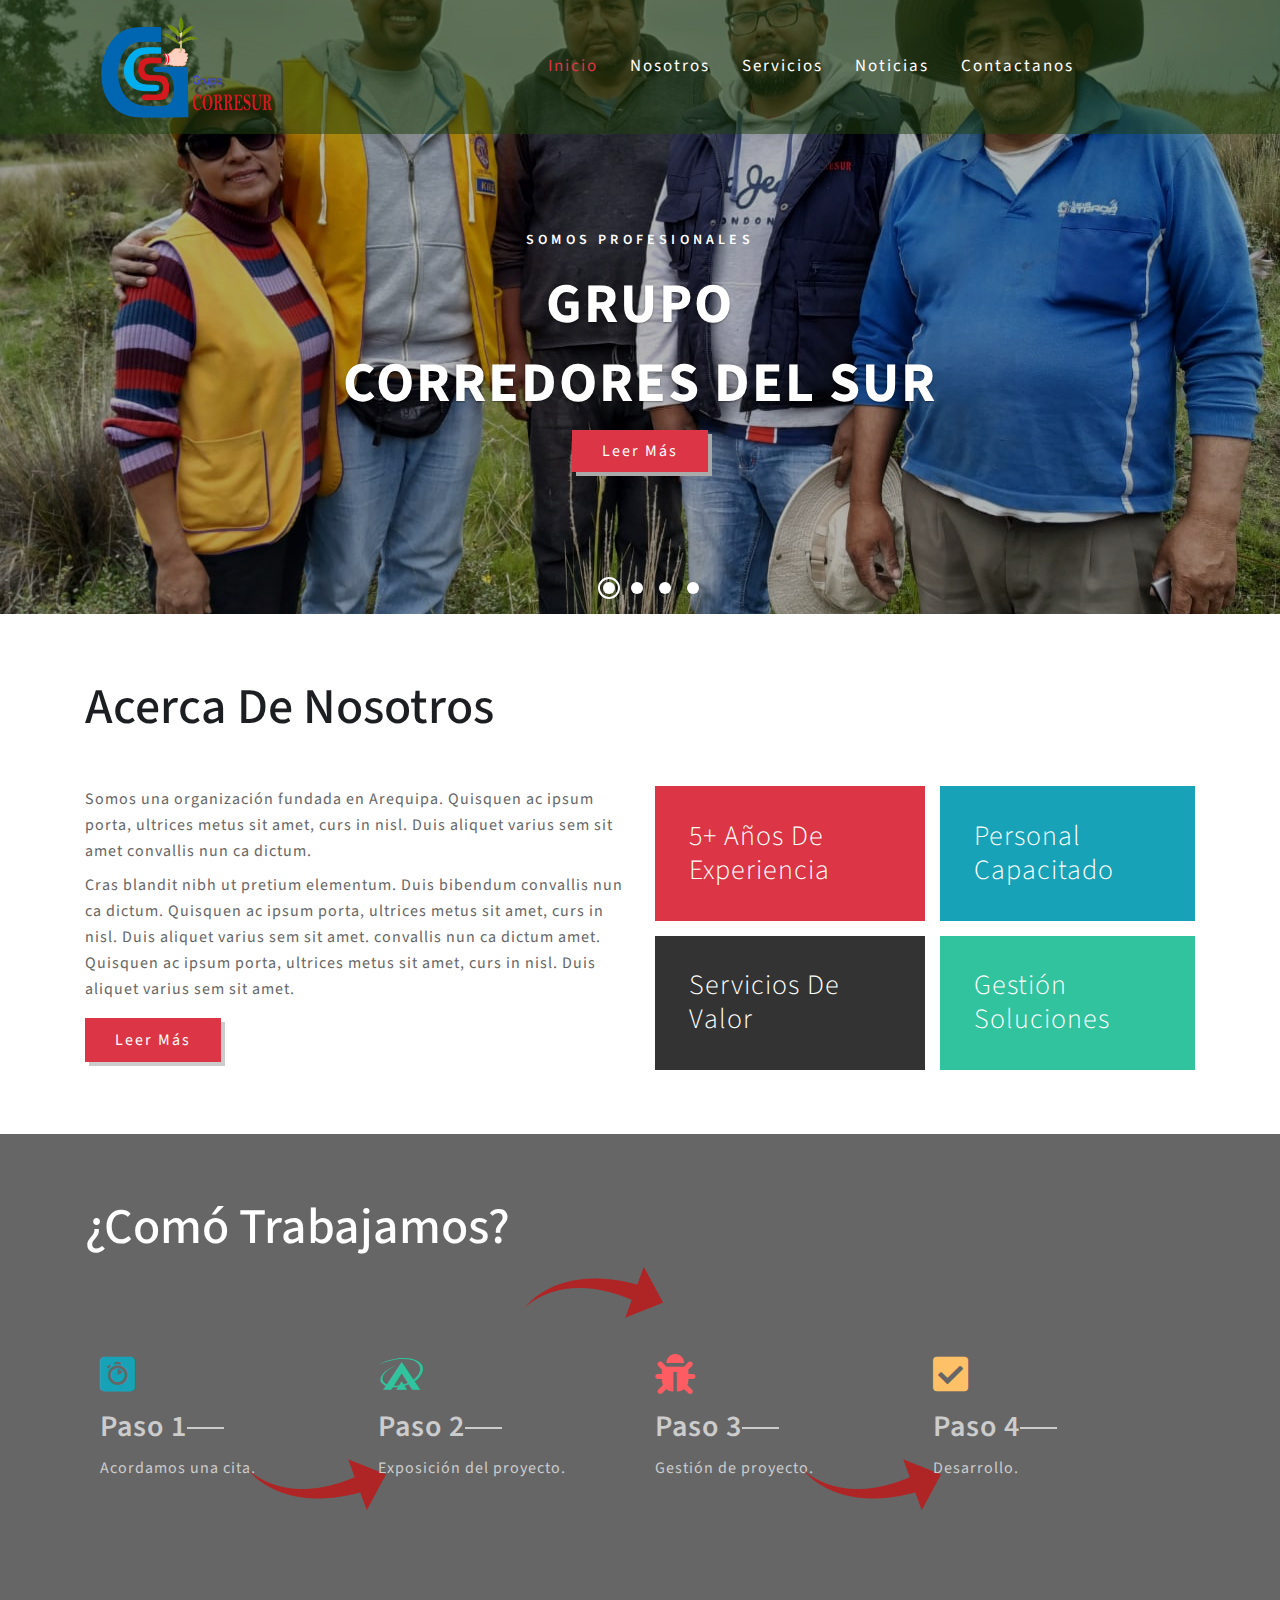
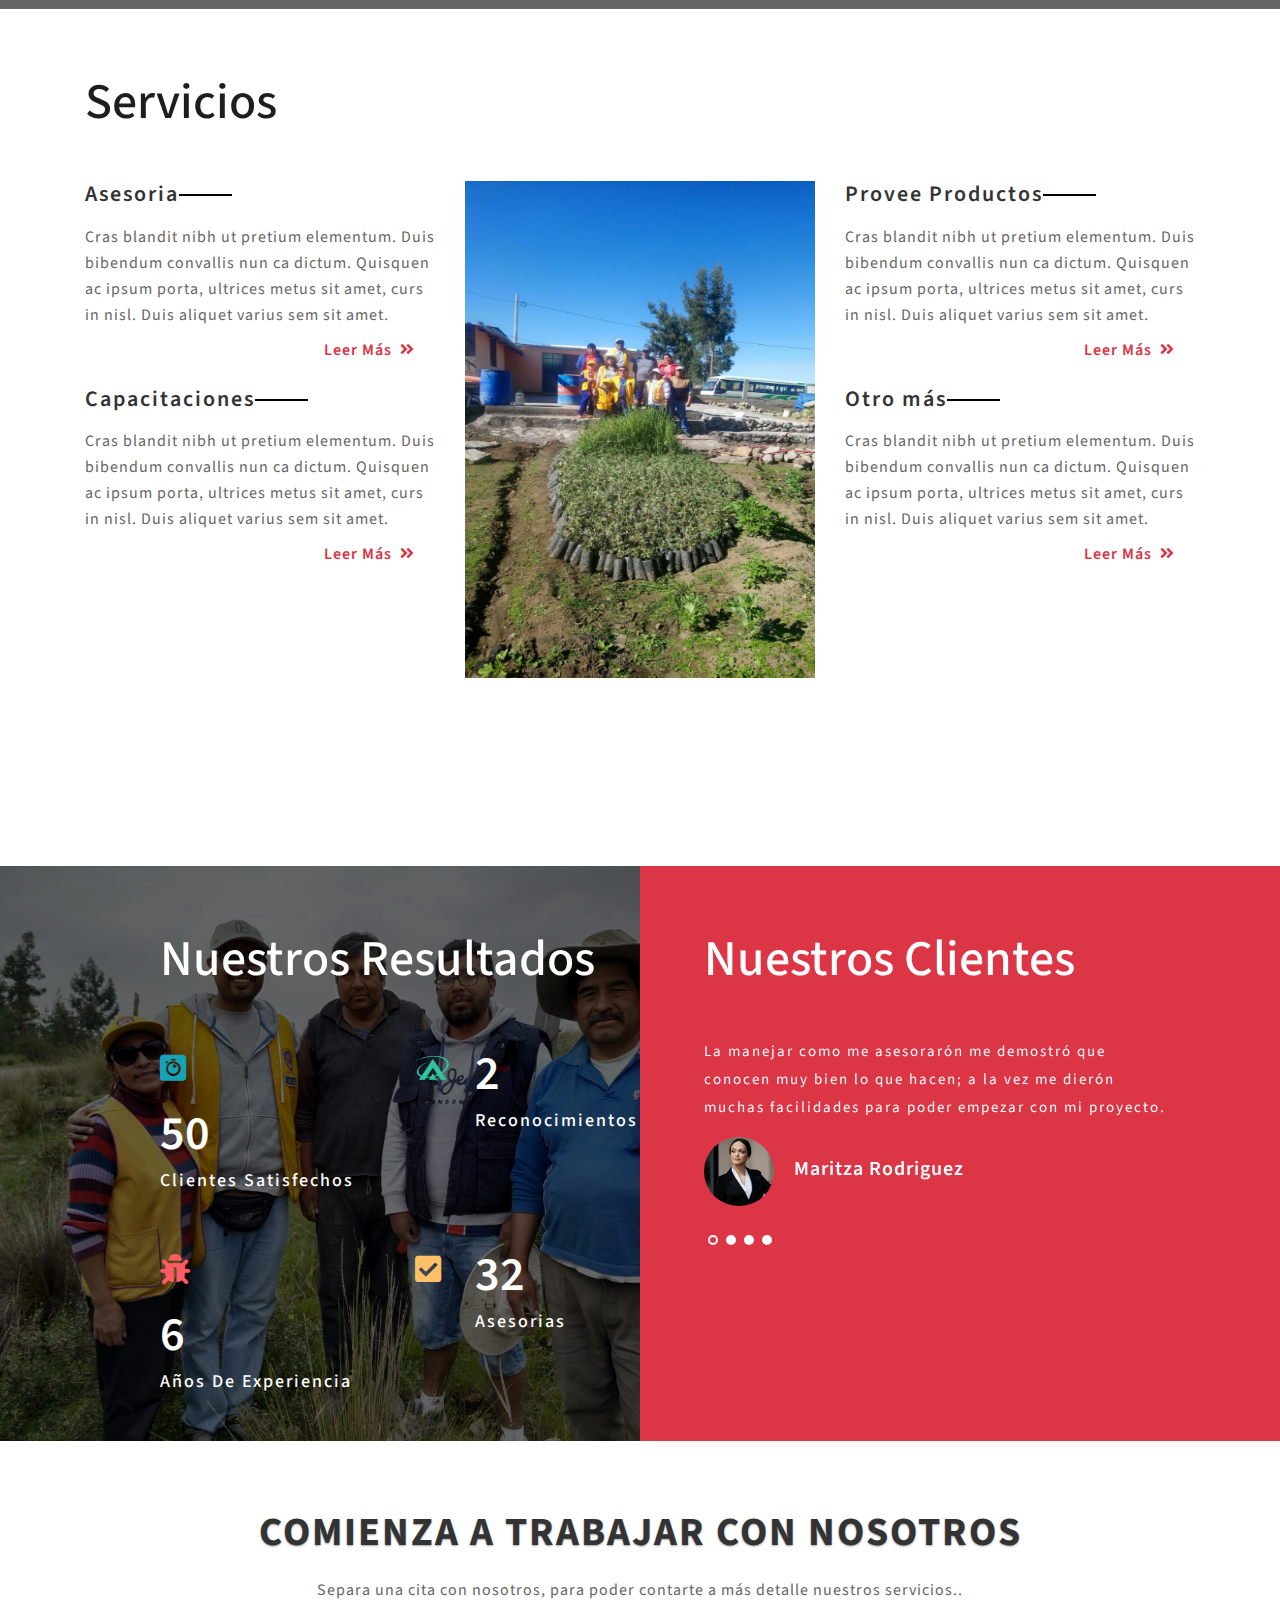
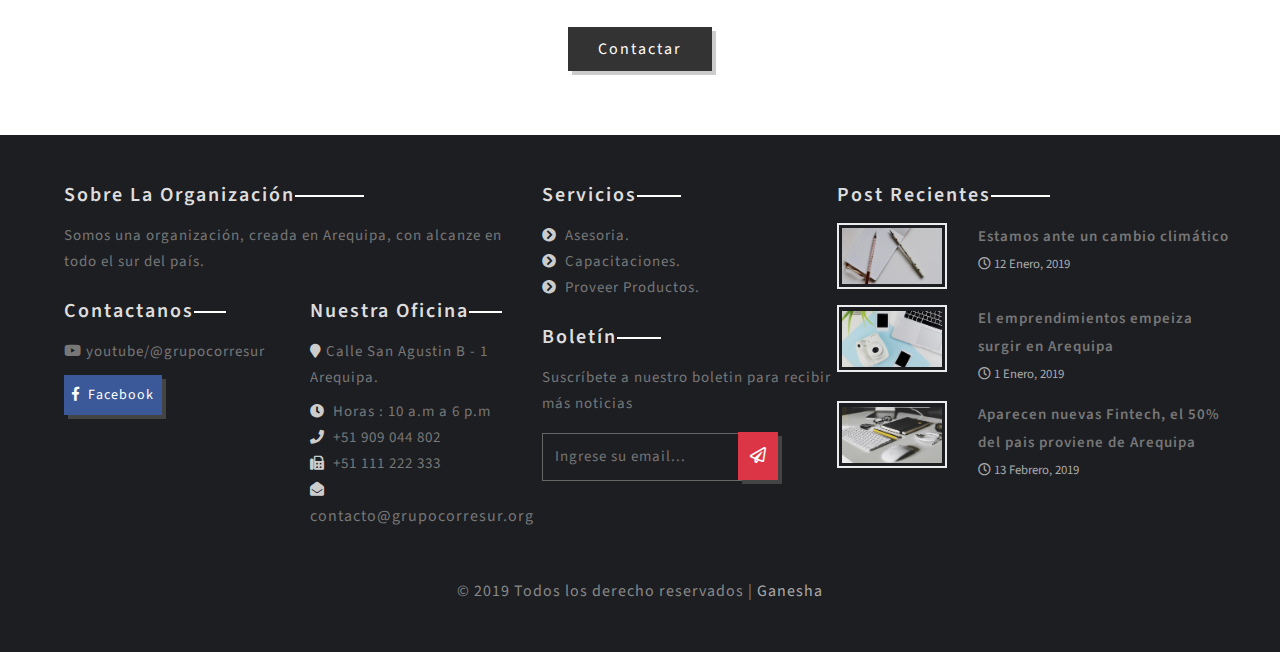
==== commit 19a967e6: "pequeña modificacion en el banner de presentacion" ====
--- a/primero/index.html
+++ b/primero/index.html
@@ -98,8 +98,8 @@
 					<div class="bs-slider-overlay">
 					<div class="banner-text container agile-info">
 						<h5 class="tag text-center mb-3 text-uppercase">Somos profesionales </h5>
-						<h1 class="movetxt text-center agile-title text-uppercase">Administramos Servicios</h1>
-						<h2 class="movetxt text-center mb-3 agile-title text-uppercase">Mejores Soluciones</h2>
+						<h1 class="movetxt text-center agile-title text-uppercase">grupo</h1>
+						<h2 class="movetxt text-center mb-3 agile-title text-uppercase">Corredores del Sur</h2>
 						<a class="bt mt-4 text-capitalize" href="#" data-toggle="modal" data-target="#exampleModalCenter" role="button"> leer más
 						</a>
 					</div>
@@ -123,9 +123,9 @@
 				<div class="slider-info bg3 w3-agile-grid">
 					<div class="bs-slider-overlay">
 					<div class="banner-text container agile-info">
-						<h5 class="tag text-center mb-3 text-uppercase">Somos Creactivos</h5>
-						<h4 class="movetxt text-center agile-title text-uppercase">Creamos soluciones</h4>
-						<h4 class="movetxt text-center mb-3 agile-title text-uppercase">Alta Calidad </h4>
+						<h5 class="tag text-center mb-3 text-uppercase">Somos profesionales </h5>
+						<h4 class="movetxt text-center agile-title text-uppercase">grupo</h4>
+						<h4 class="movetxt text-center mb-3 agile-title text-uppercase">corredores del sur</h4>
 						<a class="bt mt-4 text-capitalize" href="#" data-toggle="modal" data-target="#exampleModalCenter" role="button"> leer más
 						</a>
 					</div>
@@ -136,7 +136,7 @@
 				<div class="slider-info bg4 w3-agile-grid">
 					<div class="bs-slider-overlay">
 					<div class="banner-text container agile-info">
-						<h5 class="tag text-center mb-3 text-uppercase">somos tu apoyo</h5>
+						<h5 class="tag text-center mb-3 text-uppercase">Somos tu apoyo</h5>
 						<h4 class="movetxt text-center agile-title text-uppercase">Gente Capacitada</h4>
 						<h4 class="movetxt text-center mb-3 agile-title text-uppercase">Ideas Innovadoras </h4>
 						<a class="bt mt-4 text-capitalize" href="#" data-toggle="modal" data-target="#exampleModalCenter" role="button"> leer más
